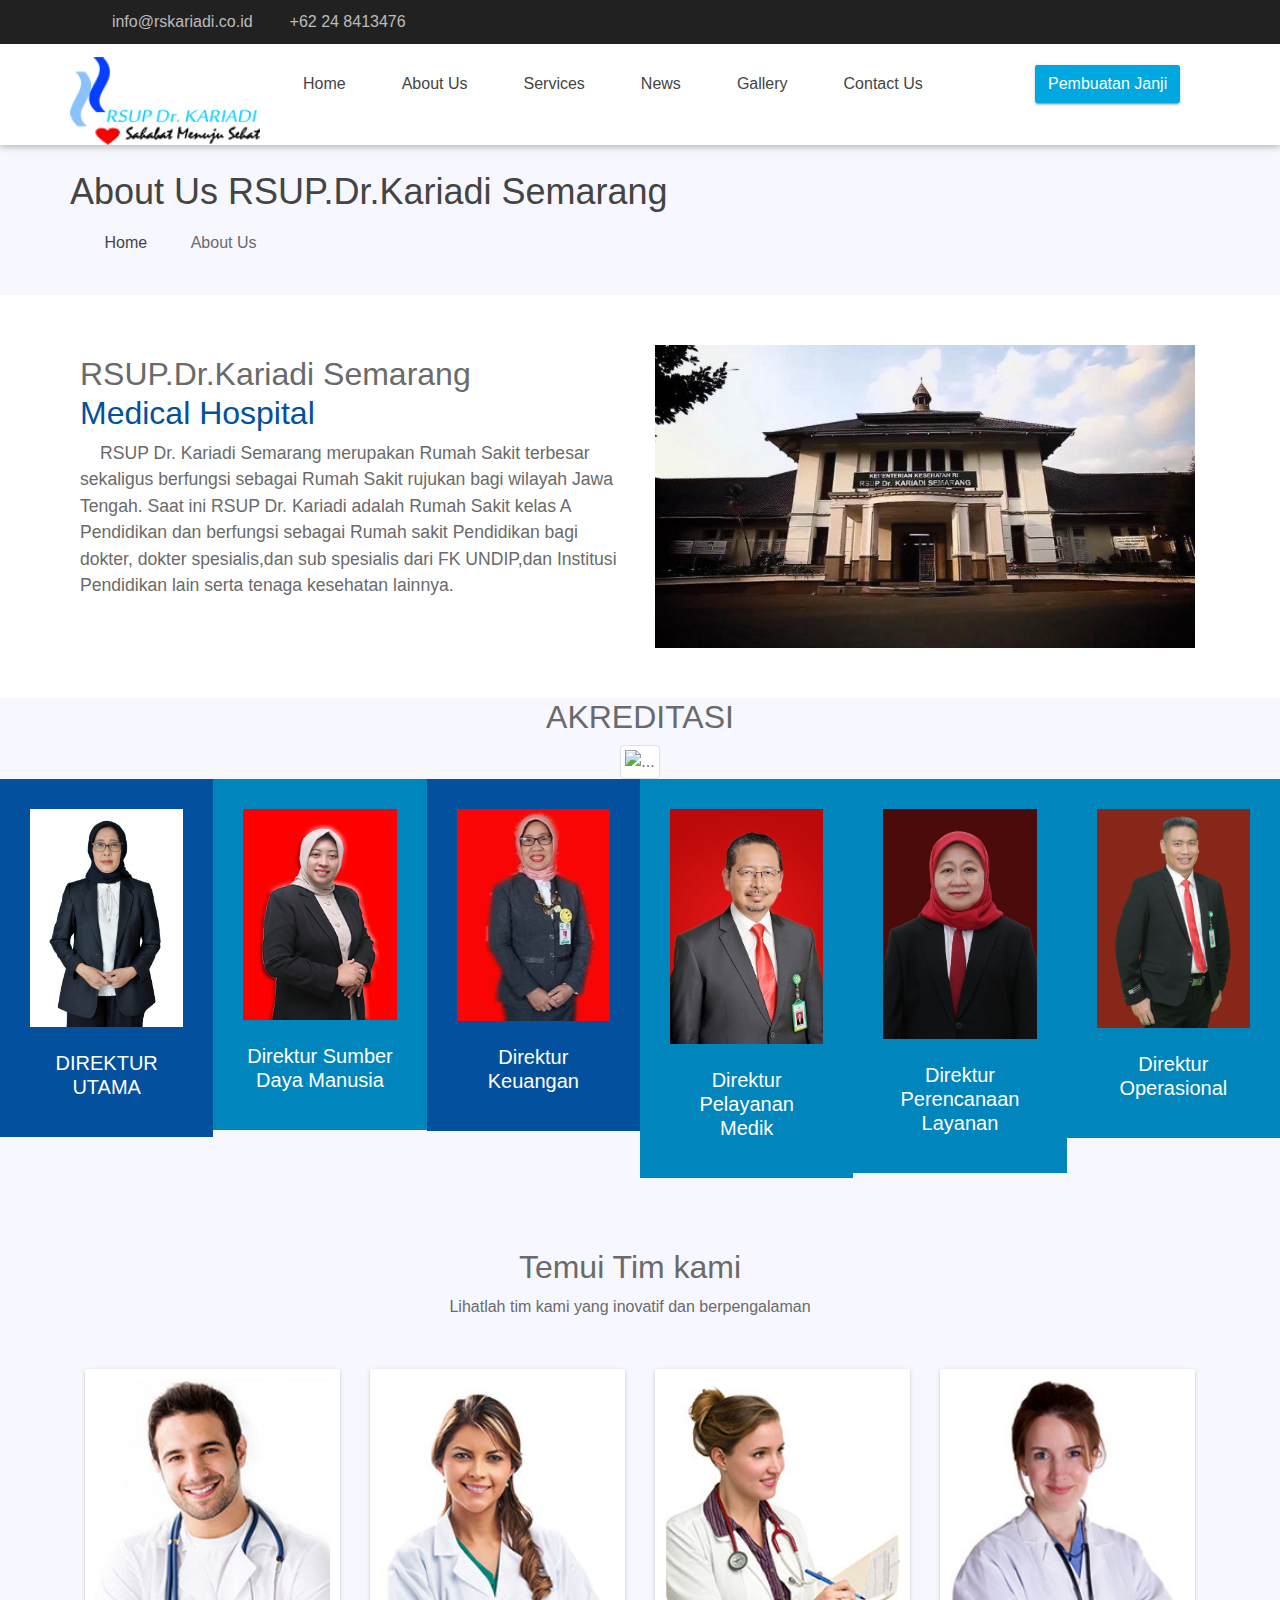
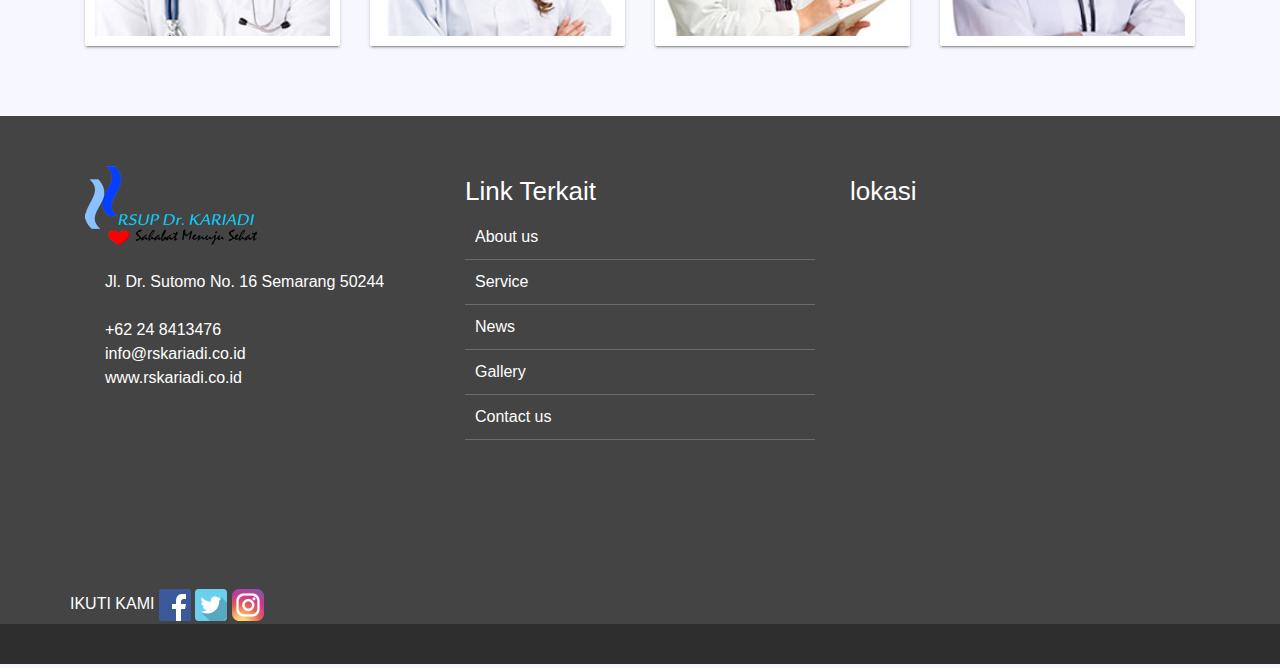
==== aboutus.html @ d01afe3d "perubahan img" ====
<!doctype html>
<html lang="en">

<head>
    <meta charset="utf-8">
    <meta name="viewport" content="width=device-width, initial-scale=1, shrink-to-fit=no">
    <title> About us</title>

    
    <link rel="stylesheet" href="bootstrap.min.css">
    <link rel="stylesheet" href="fontawsom.css">
    <link rel="stylesheet" href="animate.css">
    <link rel="stylesheet" type="text/css" href="cssstyle.css" />
</head>

<body>

    <!-- ################# Header Starts Here#######################--->
       <header>
        <div class="header-top">
            <div class="container">
                <div class="row">
                    <div class="col-lg-7 col-md-12 left-item">
                        <ul>
                            <li><i class="fas fa-envelope-square"></i>  info@rskariadi.co.id</li>
                            <li><i class="fas fa-phone-square"></i> +62 24 8413476</li>
                        </ul>
                    </div>
                    <div class="col-lg-5 d-none d-lg-block right-item">
                        <ul>
                            <li><a><i class="fab fa-github"></i></a></li>
                            <li><a><i class="fab fa-google-plus-g"></i></a></li>
                            <li> <a><i class="fab fa-pinterest-p"></i></a></li>
                            <li><a><i class="fab fa-twitter"></i></a></li>
                            <li> <a><i class="fab fa-facebook-f"></i></a></li>
                        </ul>
                    </div>
                </div>

            </div>
        </div>
        <div id="nav-head" class="header-nav">
            <div class="container">
                <div class="row">
                    <div class="col-lg-2 col-md-3 no-padding col-sm-12 nav-img">
                        <img src="img/logo_big.png" alt="">
                       <a data-toggle="collapse" data-target="#menu" href="#menu" ><i class="fas d-block d-md-none small-menu fa-bars"></i></a>
                    </div>
                    <div id="menu" class="col-lg-8 col-md-9 d-none d-md-block nav-item">
                        <ul>
                            <li><a href="index.html">Home</a></li>
                            <li><a href="aboutus.html">About Us</a></li>
                            <li><a href="service.html">Services</a></li>
                            <li><a href="news.html">News</a></li>  
                            <li><a href="gallery.html">Gallery</a></li>
                            <li><a href="contactus.html">Contact Us</a></li>
                        </ul>
                    </div>
                    <div class="col-sm-2 d-none d-lg-block appoint">
                        <button class="btn btn-info">Pembuatan Janji</button>
                    </div>
                </div>

            </div>
        </div>

    </header>

         <!--  ************************* Page Title Starts Here ************************** -->
         <div class="page-nav no-margin row">
            <div class="container">
                <div class="row">
                    <h2>About Us RSUP.Dr.Kariadi Semarang</h2>
                    <ul>
                        <li> <a href="#"><i class="fas fa-home"></i> Home</a></li>
                        <li><i class="fas fa-angle-double-right"></i> About Us</li>
                    </ul>
                </div>
            </div>
        </div>

  <!-- ######## Page  Title End ####### -->

         <!-- ################# With Medical Starts Here#######################--->

         <section class="with-medical">
            <div class="container">
                <div class="row">
                    <div class="col-lg-6 col-md-12 txtr">
                        <h4>RSUP.Dr.Kariadi Semarang <br>
                         <span>Medical Hospital</span>   
                        </h4>
                        <p>RSUP Dr. Kariadi Semarang merupakan Rumah Sakit terbesar sekaligus berfungsi sebagai Rumah Sakit rujukan bagi wilayah Jawa Tengah. Saat ini RSUP Dr. Kariadi adalah Rumah Sakit kelas A Pendidikan dan berfungsi sebagai Rumah sakit Pendidikan bagi dokter, dokter spesialis,dan 
                        sub spesialis dari FK UNDIP,dan Institusi Pendidikan lain serta tenaga kesehatan lainnya.</p>
                    </div>
                    <div class="col-lg-6 col-md-12">
                        <img src="img/rskariadi.jpg" alt="">
                    </div>
                </div>
            </div>
        </section>
    
        <!--akreditasi -->
        <div class="text-center">
            <h2>AKREDITASI</h2>
            <img src="d:\tugasutsdesainweb\img\AKREDITASI.png" class="img-thumbnail" alt="...">
        </div>
        <!-- ################# Key Features Starts Here#######################--->

    <section class="key-features"> 
            <div class="row no-margin">
                <div class="col-md-2 kvxol col-sm-6">
                    <div class="single-key ky-1">
                        <img src="img/DIREKTUR UTAMA.jpg" alt=""></br></br>
                        <h5>DIREKTUR UTAMA</h5>
                    </div>
                </div>

                <div class="col-md-2 kvxol  col-sm-6">
                    <div class="single-key ky-2">
                        <img src="img/DIREKTUR SUMBER DAYA MANUSIA.png" alt=""></br></br>
                        <h5> Direktur Sumber Daya Manusia</h5>
                    </div>
                </div>

                <div class="col-md-2 kvxol col-sm-6">
                    <div class="single-key ky-1">
                        <img src="img/DIREKTUR KEUANGAN.png" alt=""></br></br>
                        <h5>Direktur Keuangan </h5>
                    </div>
                </div>

                <div class="col-md-2 kvxol col-sm-6">
                    <div class="single-key ky-2">
                        <img src="img/DIREKTUR PELAYANAN MEDIK.jpg" alt=""></br></br>
                        <h5> Direktur Pelayanan Medik</h5>
                    </div>
                </div>

                <div class="col-md-2 kvxol col-sm-6">
                    <div class="single-key ky-2">
                        <img src="img/DIREKTUR PERENCANAAN.jpg" alt=""></br></br>
                        <h5>Direktur Perencanaan Layanan</h5>
                    </div>
                </div>

                <div class="col-md-2 kvxol col-sm-6">
                    <div class="single-key ky-2">
                        <img src="img/DIREKTUR PELAYANAN OPERASIONAL.png" alt=""></br></br>
                        <h5>Direktur Operasional</h5>
                    </div>
                </div>

     
               
            </div>
    </section>
    
     <!-- ################# Our Team Starts Here#######################--->


    <section class="our-team">
        <div class="container">
            <div class="inner-title">
                <h2>Temui Tim kami</h2>
                <p>Lihatlah tim kami yang inovatif dan berpengalaman</p>
            </div>
            <div class="row team-member">
                <div class="col-md-3 col-sm-6">
                    <div class="user-card">
                        <div class="userar">
                            <img class="teammempic" alt="" src="img/team-memb1.jpg">
                        </div>
                    </div>
                </div>
                <div class="col-md-3 col-sm-6">
                    <div class="user-card">
                        <div class="userar">
                            <img class="teammempic" alt="" src="img/team-memb2.jpg">
                        </div>
                    </div>
                </div>
                <div class="col-md-3 col-sm-6">
                    <div class="user-card">
                        <div class="userar">
                            <img class="teammempic" alt="" src="img/team-memb3.jpg">
                        </div>
                    </div>

                </div>
                <div class="col-md-3 col-sm-6">
                    <div class="user-card">
                        <div class="userar">
                            <img class="teammempic" alt="" src="img/team-memb4.jpg">
                        </div>
                    </div>
                </div>
            </div>
        </div>
    </section>


    <!-- ################# Footer Starts Here#######################--->


    <footer class="footer">
        <div class="container">
            <div class="row">
                <div class="col-md-4 col-sm-12">
                    <img src="img/logo-wide-white.png" alt=""></br></br>
                    <p>
                    Jl. Dr. Sutomo No. 16 Semarang 50244 </br></br>
                    </p>
                    <p> +62 24 8413476</p>
                    <p> info@rskariadi.co.id</p>
                    <p>www.rskariadi.co.id</p>
                </div>
                <div class="col-md-4 col-sm-12">
                    <h2>Link Terkait</h2>
                    <ul class="list-unstyled link-list">
                        <li><a ui-sref="about" href="aboutus.html">About us</a><i class="fa fa-angle-right"></i></li>
                        <li><a ui-sref="Service" href="service.html">Service</a><i class="fa fa-angle-right"></i></li>
                        <li><a ui-sref="News" href="news.html">News</a><i class="fa fa-angle-right"></i></li>
                        <li><a ui-sref="gallery" href="gallery.html">Gallery</a><i class="fa fa-angle-right"></i></li>
                        <li><a ui-sref="contact" href="contactus.html">Contact us</a><i class="fa fa-angle-right"></i></li>
                    </ul>
                </div>
                <div class="col-md-4 col-sm-12 map-img">
                    <h2>lokasi</h2>
                    <address class="md-margin-bottom-40">
                        <iframe src="https://www.google.com/maps/embed?pb=!1m18!1m12!1m3!1d3960.1279657508167!2d110.40491477375228!3d-6.9942064684967775!2m3!1f0!2f0!3f0!3m2!1i1024!2i768!4f13.1!3m3!1m2!1s0x2e708b41831c7b9d%3A0xcb17f1f8f9b49a67!2sRSUP%20Dr%20Kariadi!5e0!3m2!1sid!2sid!4v1699374466242!5m2!1sid!2sid" 
                        width="400" height="350" style="border:0;" allowfullscreen="" loading="lazy" referrerpolicy="no-referrer-when-downgrade"></iframe>
                    </address>
                
                </div>
                <div class="box-sosmed">
                    <label>IKUTI KAMI</label>
                        <a href="https://www.facebook.com/rskariadi" target="_blank"><img src="img/5a7a7902a5616-if-square-facebook-317727.png" alt="logo"></a>
                        <a href="https://twitter.com/rskariadi" target="_blank"><img src="img/5a61c307c5de3-if-twitter-986958.png" alt="logo"></a>
                        <a href="https://www.instagram.com/rskariadi/" target="_blank"><img src="img/5a61c31e4d4d4-if-25-social-2609558.png" alt="logo"></a>
                </div>
            </div>
        </div>
        

    </footer>
    <div class="copy">
            <div class="container">
                <span>
                <a><i class="fab fa-github"></i></a>
                <a><i class="fab fa-google-plus-g"></i></a>
                <a><i class="fab fa-pinterest-p"></i></a>
                <a><i class="fab fa-twitter"></i></a>
                <a><i class="fab fa-facebook-f"></i></a>
        </span>
            </div>

        </div>

</body>

<script src="jquery.min.js"></script>
<script src="popper.min.js"></script>
<script src="bootstrap.min.js"></script>
<script src="scroll.min.js"></script>
<script src="script.js"></script>


</html>
---- fontawsom.css ----
/*!
 * Font Awesome Free 5.3.1 by @fontawesome - https://fontawesome.com
 * License - https://fontawesome.com/license/free (Icons: CC BY 4.0, Fonts: SIL OFL 1.1, Code: MIT License)
 */
 .fa,.fab,.fal,.far,.fas{-moz-osx-font-smoothing:grayscale;-webkit-font-smoothing:antialiased;display:inline-block;font-style:normal;font-variant:normal;text-rendering:auto;line-height:1}.fa-lg{font-size:1.33333em;line-height:.75em;vertical-align:-.0667em}.fa-xs{font-size:.75em}.fa-sm{font-size:.875em}.fa-1x{font-size:1em}.fa-2x{font-size:2em}.fa-3x{font-size:3em}.fa-4x{font-size:4em}.fa-5x{font-size:5em}.fa-6x{font-size:6em}.fa-7x{font-size:7em}.fa-8x{font-size:8em}.fa-9x{font-size:9em}.fa-10x{font-size:10em}.fa-fw{text-align:center;width:1.25em}.fa-ul{list-style-type:none;margin-left:2.5em;padding-left:0}.fa-ul>li{position:relative}.fa-li{left:-2em;position:absolute;text-align:center;width:2em;line-height:inherit}.fa-border{border:.08em solid #eee;border-radius:.1em;padding:.2em .25em .15em}.fa-pull-left{float:left}.fa-pull-right{float:right}.fa.fa-pull-left,.fab.fa-pull-left,.fal.fa-pull-left,.far.fa-pull-left,.fas.fa-pull-left{margin-right:.3em}.fa.fa-pull-right,.fab.fa-pull-right,.fal.fa-pull-right,.far.fa-pull-right,.fas.fa-pull-right{margin-left:.3em}.fa-spin{animation:fa-spin 2s infinite linear}.fa-pulse{animation:fa-spin 1s infinite steps(8)}@keyframes fa-spin{0%{transform:rotate(0deg)}to{transform:rotate(1turn)}}.fa-rotate-90{-ms-filter:"progid:DXImageTransform.Microsoft.BasicImage(rotation=1)";transform:rotate(90deg)}.fa-rotate-180{-ms-filter:"progid:DXImageTransform.Microsoft.BasicImage(rotation=2)";transform:rotate(180deg)}.fa-rotate-270{-ms-filter:"progid:DXImageTransform.Microsoft.BasicImage(rotation=3)";transform:rotate(270deg)}.fa-flip-horizontal{-ms-filter:"progid:DXImageTransform.Microsoft.BasicImage(rotation=0, mirror=1)";transform:scaleX(-1)}.fa-flip-vertical{transform:scaleY(-1)}.fa-flip-horizontal.fa-flip-vertical,.fa-flip-vertical{-ms-filter:"progid:DXImageTransform.Microsoft.BasicImage(rotation=2, mirror=1)"}.fa-flip-horizontal.fa-flip-vertical{transform:scale(-1)}:root .fa-flip-horizontal,:root .fa-flip-vertical,:root .fa-rotate-90,:root .fa-rotate-180,:root .fa-rotate-270{-webkit-filter:none;filter:none}.fa-stack{display:inline-block;height:2em;line-height:2em;position:relative;vertical-align:middle;width:2em}.fa-stack-1x,.fa-stack-2x{left:0;position:absolute;text-align:center;width:100%}.fa-stack-1x{line-height:inherit}.fa-stack-2x{font-size:2em}.fa-inverse{color:#fff}.fa-500px:before{content:"\f26e"}.fa-accessible-icon:before{content:"\f368"}.fa-accusoft:before{content:"\f369"}.fa-ad:before{content:"\f641"}.fa-address-book:before{content:"\f2b9"}.fa-address-card:before{content:"\f2bb"}.fa-adjust:before{content:"\f042"}.fa-adn:before{content:"\f170"}.fa-adversal:before{content:"\f36a"}.fa-affiliatetheme:before{content:"\f36b"}.fa-air-freshener:before{content:"\f5d0"}.fa-algolia:before{content:"\f36c"}.fa-align-center:before{content:"\f037"}.fa-align-justify:before{content:"\f039"}.fa-align-left:before{content:"\f036"}.fa-align-right:before{content:"\f038"}.fa-alipay:before{content:"\f642"}.fa-allergies:before{content:"\f461"}.fa-amazon:before{content:"\f270"}.fa-amazon-pay:before{content:"\f42c"}.fa-ambulance:before{content:"\f0f9"}.fa-american-sign-language-interpreting:before{content:"\f2a3"}.fa-amilia:before{content:"\f36d"}.fa-anchor:before{content:"\f13d"}.fa-android:before{content:"\f17b"}.fa-angellist:before{content:"\f209"}.fa-angle-double-down:before{content:"\f103"}.fa-angle-double-left:before{content:"\f100"}.fa-angle-double-right:before{content:"\f101"}.fa-angle-double-up:before{content:"\f102"}.fa-angle-down:before{content:"\f107"}.fa-angle-left:before{content:"\f104"}.fa-angle-right:before{content:"\f105"}.fa-angle-up:before{content:"\f106"}.fa-angry:before{content:"\f556"}.fa-angrycreative:before{content:"\f36e"}.fa-angular:before{content:"\f420"}.fa-ankh:before{content:"\f644"}.fa-app-store:before{content:"\f36f"}.fa-app-store-ios:before{content:"\f370"}.fa-apper:before{content:"\f371"}.fa-apple:before{content:"\f179"}.fa-apple-alt:before{content:"\f5d1"}.fa-apple-pay:before{content:"\f415"}.fa-archive:before{content:"\f187"}.fa-archway:before{content:"\f557"}.fa-arrow-alt-circle-down:before{content:"\f358"}.fa-arrow-alt-circle-left:before{content:"\f359"}.fa-arrow-alt-circle-right:before{content:"\f35a"}.fa-arrow-alt-circle-up:before{content:"\f35b"}.fa-arrow-circle-down:before{content:"\f0ab"}.fa-arrow-circle-left:before{content:"\f0a8"}.fa-arrow-circle-right:before{content:"\f0a9"}.fa-arrow-circle-up:before{content:"\f0aa"}.fa-arrow-down:before{content:"\f063"}.fa-arrow-left:before{content:"\f060"}.fa-arrow-right:before{content:"\f061"}.fa-arrow-up:before{content:"\f062"}.fa-arrows-alt:before{content:"\f0b2"}.fa-arrows-alt-h:before{content:"\f337"}.fa-arrows-alt-v:before{content:"\f338"}.fa-assistive-listening-systems:before{content:"\f2a2"}.fa-asterisk:before{content:"\f069"}.fa-asymmetrik:before{content:"\f372"}.fa-at:before{content:"\f1fa"}.fa-atlas:before{content:"\f558"}.fa-atom:before{content:"\f5d2"}.fa-audible:before{content:"\f373"}.fa-audio-description:before{content:"\f29e"}.fa-autoprefixer:before{content:"\f41c"}.fa-avianex:before{content:"\f374"}.fa-aviato:before{content:"\f421"}.fa-award:before{content:"\f559"}.fa-aws:before{content:"\f375"}.fa-backspace:before{content:"\f55a"}.fa-backward:before{content:"\f04a"}.fa-balance-scale:before{content:"\f24e"}.fa-ban:before{content:"\f05e"}.fa-band-aid:before{content:"\f462"}.fa-bandcamp:before{content:"\f2d5"}.fa-barcode:before{content:"\f02a"}.fa-bars:before{content:"\f0c9"}.fa-baseball-ball:before{content:"\f433"}.fa-basketball-ball:before{content:"\f434"}.fa-bath:before{content:"\f2cd"}.fa-battery-empty:before{content:"\f244"}.fa-battery-full:before{content:"\f240"}.fa-battery-half:before{content:"\f242"}.fa-battery-quarter:before{content:"\f243"}.fa-battery-three-quarters:before{content:"\f241"}.fa-bed:before{content:"\f236"}.fa-beer:before{content:"\f0fc"}.fa-behance:before{content:"\f1b4"}.fa-behance-square:before{content:"\f1b5"}.fa-bell:before{content:"\f0f3"}.fa-bell-slash:before{content:"\f1f6"}.fa-bezier-curve:before{content:"\f55b"}.fa-bible:before{content:"\f647"}.fa-bicycle:before{content:"\f206"}.fa-bimobject:before{content:"\f378"}.fa-binoculars:before{content:"\f1e5"}.fa-birthday-cake:before{content:"\f1fd"}.fa-bitbucket:before{content:"\f171"}.fa-bitcoin:before{content:"\f379"}.fa-bity:before{content:"\f37a"}.fa-black-tie:before{content:"\f27e"}.fa-blackberry:before{content:"\f37b"}.fa-blender:before{content:"\f517"}.fa-blind:before{content:"\f29d"}.fa-blogger:before{content:"\f37c"}.fa-blogger-b:before{content:"\f37d"}.fa-bluetooth:before{content:"\f293"}.fa-bluetooth-b:before{content:"\f294"}.fa-bold:before{content:"\f032"}.fa-bolt:before{content:"\f0e7"}.fa-bomb:before{content:"\f1e2"}.fa-bone:before{content:"\f5d7"}.fa-bong:before{content:"\f55c"}.fa-book:before{content:"\f02d"}.fa-book-open:before{content:"\f518"}.fa-book-reader:before{content:"\f5da"}.fa-bookmark:before{content:"\f02e"}.fa-bowling-ball:before{content:"\f436"}.fa-box:before{content:"\f466"}.fa-box-open:before{content:"\f49e"}.fa-boxes:before{content:"\f468"}.fa-braille:before{content:"\f2a1"}.fa-brain:before{content:"\f5dc"}.fa-briefcase:before{content:"\f0b1"}.fa-briefcase-medical:before{content:"\f469"}.fa-broadcast-tower:before{content:"\f519"}.fa-broom:before{content:"\f51a"}.fa-brush:before{content:"\f55d"}.fa-btc:before{content:"\f15a"}.fa-bug:before{content:"\f188"}.fa-building:before{content:"\f1ad"}.fa-bullhorn:before{content:"\f0a1"}.fa-bullseye:before{content:"\f140"}.fa-burn:before{content:"\f46a"}.fa-buromobelexperte:before{content:"\f37f"}.fa-bus:before{content:"\f207"}.fa-bus-alt:before{content:"\f55e"}.fa-business-time:before{content:"\f64a"}.fa-buysellads:before{content:"\f20d"}.fa-calculator:before{content:"\f1ec"}.fa-calendar:before{content:"\f133"}.fa-calendar-alt:before{content:"\f073"}.fa-calendar-check:before{content:"\f274"}.fa-calendar-minus:before{content:"\f272"}.fa-calendar-plus:before{content:"\f271"}.fa-calendar-times:before{content:"\f273"}.fa-camera:before{content:"\f030"}.fa-camera-retro:before{content:"\f083"}.fa-cannabis:before{content:"\f55f"}.fa-capsules:before{content:"\f46b"}.fa-car:before{content:"\f1b9"}.fa-car-alt:before{content:"\f5de"}.fa-car-battery:before{content:"\f5df"}.fa-car-crash:before{content:"\f5e1"}.fa-car-side:before{content:"\f5e4"}.fa-caret-down:before{content:"\f0d7"}.fa-caret-left:before{content:"\f0d9"}.fa-caret-right:before{content:"\f0da"}.fa-caret-square-down:before{content:"\f150"}.fa-caret-square-left:before{content:"\f191"}.fa-caret-square-right:before{content:"\f152"}.fa-caret-square-up:before{content:"\f151"}.fa-caret-up:before{content:"\f0d8"}.fa-cart-arrow-down:before{content:"\f218"}.fa-cart-plus:before{content:"\f217"}.fa-cc-amazon-pay:before{content:"\f42d"}.fa-cc-amex:before{content:"\f1f3"}.fa-cc-apple-pay:before{content:"\f416"}.fa-cc-diners-club:before{content:"\f24c"}.fa-cc-discover:before{content:"\f1f2"}.fa-cc-jcb:before{content:"\f24b"}.fa-cc-mastercard:before{content:"\f1f1"}.fa-cc-paypal:before{content:"\f1f4"}.fa-cc-stripe:before{content:"\f1f5"}.fa-cc-visa:before{content:"\f1f0"}.fa-centercode:before{content:"\f380"}.fa-certificate:before{content:"\f0a3"}.fa-chalkboard:before{content:"\f51b"}.fa-chalkboard-teacher:before{content:"\f51c"}.fa-charging-station:before{content:"\f5e7"}.fa-chart-area:before{content:"\f1fe"}.fa-chart-bar:before{content:"\f080"}.fa-chart-line:before{content:"\f201"}.fa-chart-pie:before{content:"\f200"}.fa-check:before{content:"\f00c"}.fa-check-circle:before{content:"\f058"}.fa-check-double:before{content:"\f560"}.fa-check-square:before{content:"\f14a"}.fa-chess:before{content:"\f439"}.fa-chess-bishop:before{content:"\f43a"}.fa-chess-board:before{content:"\f43c"}.fa-chess-king:before{content:"\f43f"}.fa-chess-knight:before{content:"\f441"}.fa-chess-pawn:before{content:"\f443"}.fa-chess-queen:before{content:"\f445"}.fa-chess-rook:before{content:"\f447"}.fa-chevron-circle-down:before{content:"\f13a"}.fa-chevron-circle-left:before{content:"\f137"}.fa-chevron-circle-right:before{content:"\f138"}.fa-chevron-circle-up:before{content:"\f139"}.fa-chevron-down:before{content:"\f078"}.fa-chevron-left:before{content:"\f053"}.fa-chevron-right:before{content:"\f054"}.fa-chevron-up:before{content:"\f077"}.fa-child:before{content:"\f1ae"}.fa-chrome:before{content:"\f268"}.fa-church:before{content:"\f51d"}.fa-circle:before{content:"\f111"}.fa-circle-notch:before{content:"\f1ce"}.fa-city:before{content:"\f64f"}.fa-clipboard:before{content:"\f328"}.fa-clipboard-check:before{content:"\f46c"}.fa-clipboard-list:before{content:"\f46d"}.fa-clock:before{content:"\f017"}.fa-clone:before{content:"\f24d"}.fa-closed-captioning:before{content:"\f20a"}.fa-cloud:before{content:"\f0c2"}.fa-cloud-download-alt:before{content:"\f381"}.fa-cloud-upload-alt:before{content:"\f382"}.fa-cloudscale:before{content:"\f383"}.fa-cloudsmith:before{content:"\f384"}.fa-cloudversify:before{content:"\f385"}.fa-cocktail:before{content:"\f561"}.fa-code:before{content:"\f121"}.fa-code-branch:before{content:"\f126"}.fa-codepen:before{content:"\f1cb"}.fa-codiepie:before{content:"\f284"}.fa-coffee:before{content:"\f0f4"}.fa-cog:before{content:"\f013"}.fa-cogs:before{content:"\f085"}.fa-coins:before{content:"\f51e"}.fa-columns:before{content:"\f0db"}.fa-comment:before{content:"\f075"}.fa-comment-alt:before{content:"\f27a"}.fa-comment-dollar:before{content:"\f651"}.fa-comment-dots:before{content:"\f4ad"}.fa-comment-slash:before{content:"\f4b3"}.fa-comments:before{content:"\f086"}.fa-comments-dollar:before{content:"\f653"}.fa-compact-disc:before{content:"\f51f"}.fa-compass:before{content:"\f14e"}.fa-compress:before{content:"\f066"}.fa-concierge-bell:before{content:"\f562"}.fa-connectdevelop:before{content:"\f20e"}.fa-contao:before{content:"\f26d"}.fa-cookie:before{content:"\f563"}.fa-cookie-bite:before{content:"\f564"}.fa-copy:before{content:"\f0c5"}.fa-copyright:before{content:"\f1f9"}.fa-couch:before{content:"\f4b8"}.fa-cpanel:before{content:"\f388"}.fa-creative-commons:before{content:"\f25e"}.fa-creative-commons-by:before{content:"\f4e7"}.fa-creative-commons-nc:before{content:"\f4e8"}.fa-creative-commons-nc-eu:before{content:"\f4e9"}.fa-creative-commons-nc-jp:before{content:"\f4ea"}.fa-creative-commons-nd:before{content:"\f4eb"}.fa-creative-commons-pd:before{content:"\f4ec"}.fa-creative-commons-pd-alt:before{content:"\f4ed"}.fa-creative-commons-remix:before{content:"\f4ee"}.fa-creative-commons-sa:before{content:"\f4ef"}.fa-creative-commons-sampling:before{content:"\f4f0"}.fa-creative-commons-sampling-plus:before{content:"\f4f1"}.fa-creative-commons-share:before{content:"\f4f2"}.fa-credit-card:before{content:"\f09d"}.fa-crop:before{content:"\f125"}.fa-crop-alt:before{content:"\f565"}.fa-cross:before{content:"\f654"}.fa-crosshairs:before{content:"\f05b"}.fa-crow:before{content:"\f520"}.fa-crown:before{content:"\f521"}.fa-css3:before{content:"\f13c"}.fa-css3-alt:before{content:"\f38b"}.fa-cube:before{content:"\f1b2"}.fa-cubes:before{content:"\f1b3"}.fa-cut:before{content:"\f0c4"}.fa-cuttlefish:before{content:"\f38c"}.fa-d-and-d:before{content:"\f38d"}.fa-dashcube:before{content:"\f210"}.fa-database:before{content:"\f1c0"}.fa-deaf:before{content:"\f2a4"}.fa-delicious:before{content:"\f1a5"}.fa-deploydog:before{content:"\f38e"}.fa-deskpro:before{content:"\f38f"}.fa-desktop:before{content:"\f108"}.fa-deviantart:before{content:"\f1bd"}.fa-dharmachakra:before{content:"\f655"}.fa-diagnoses:before{content:"\f470"}.fa-dice:before{content:"\f522"}.fa-dice-five:before{content:"\f523"}.fa-dice-four:before{content:"\f524"}.fa-dice-one:before{content:"\f525"}.fa-dice-six:before{content:"\f526"}.fa-dice-three:before{content:"\f527"}.fa-dice-two:before{content:"\f528"}.fa-digg:before{content:"\f1a6"}.fa-digital-ocean:before{content:"\f391"}.fa-digital-tachograph:before{content:"\f566"}.fa-directions:before{content:"\f5eb"}.fa-discord:before{content:"\f392"}.fa-discourse:before{content:"\f393"}.fa-divide:before{content:"\f529"}.fa-dizzy:before{content:"\f567"}.fa-dna:before{content:"\f471"}.fa-dochub:before{content:"\f394"}.fa-docker:before{content:"\f395"}.fa-dollar-sign:before{content:"\f155"}.fa-dolly:before{content:"\f472"}.fa-dolly-flatbed:before{content:"\f474"}.fa-donate:before{content:"\f4b9"}.fa-door-closed:before{content:"\f52a"}.fa-door-open:before{content:"\f52b"}.fa-dot-circle:before{content:"\f192"}.fa-dove:before{content:"\f4ba"}.fa-download:before{content:"\f019"}.fa-draft2digital:before{content:"\f396"}.fa-drafting-compass:before{content:"\f568"}.fa-draw-polygon:before{content:"\f5ee"}.fa-dribbble:before{content:"\f17d"}.fa-dribbble-square:before{content:"\f397"}.fa-dropbox:before{content:"\f16b"}.fa-drum:before{content:"\f569"}.fa-drum-steelpan:before{content:"\f56a"}.fa-drupal:before{content:"\f1a9"}.fa-dumbbell:before{content:"\f44b"}.fa-dyalog:before{content:"\f399"}.fa-earlybirds:before{content:"\f39a"}.fa-ebay:before{content:"\f4f4"}.fa-edge:before{content:"\f282"}.fa-edit:before{content:"\f044"}.fa-eject:before{content:"\f052"}.fa-elementor:before{content:"\f430"}.fa-ellipsis-h:before{content:"\f141"}.fa-ellipsis-v:before{content:"\f142"}.fa-ello:before{content:"\f5f1"}.fa-ember:before{content:"\f423"}.fa-empire:before{content:"\f1d1"}.fa-envelope:before{content:"\f0e0"}.fa-envelope-open:before{content:"\f2b6"}.fa-envelope-open-text:before{content:"\f658"}.fa-envelope-square:before{content:"\f199"}.fa-envira:before{content:"\f299"}.fa-equals:before{content:"\f52c"}.fa-eraser:before{content:"\f12d"}.fa-erlang:before{content:"\f39d"}.fa-ethereum:before{content:"\f42e"}.fa-etsy:before{content:"\f2d7"}.fa-euro-sign:before{content:"\f153"}.fa-exchange-alt:before{content:"\f362"}.fa-exclamation:before{content:"\f12a"}.fa-exclamation-circle:before{content:"\f06a"}.fa-exclamation-triangle:before{content:"\f071"}.fa-expand:before{content:"\f065"}.fa-expand-arrows-alt:before{content:"\f31e"}.fa-expeditedssl:before{content:"\f23e"}.fa-external-link-alt:before{content:"\f35d"}.fa-external-link-square-alt:before{content:"\f360"}.fa-eye:before{content:"\f06e"}.fa-eye-dropper:before{content:"\f1fb"}.fa-eye-slash:before{content:"\f070"}.fa-facebook:before{content:"\f09a"}.fa-facebook-f:before{content:"\f39e"}.fa-facebook-messenger:before{content:"\f39f"}.fa-facebook-square:before{content:"\f082"}.fa-fast-backward:before{content:"\f049"}.fa-fast-forward:before{content:"\f050"}.fa-fax:before{content:"\f1ac"}.fa-feather:before{content:"\f52d"}.fa-feather-alt:before{content:"\f56b"}.fa-female:before{content:"\f182"}.fa-fighter-jet:before{content:"\f0fb"}.fa-file:before{content:"\f15b"}.fa-file-alt:before{content:"\f15c"}.fa-file-archive:before{content:"\f1c6"}.fa-file-audio:before{content:"\f1c7"}.fa-file-code:before{content:"\f1c9"}.fa-file-contract:before{content:"\f56c"}.fa-file-download:before{content:"\f56d"}.fa-file-excel:before{content:"\f1c3"}.fa-file-export:before{content:"\f56e"}.fa-file-image:before{content:"\f1c5"}.fa-file-import:before{content:"\f56f"}.fa-file-invoice:before{content:"\f570"}.fa-file-invoice-dollar:before{content:"\f571"}.fa-file-medical:before{content:"\f477"}.fa-file-medical-alt:before{content:"\f478"}.fa-file-pdf:before{content:"\f1c1"}.fa-file-powerpoint:before{content:"\f1c4"}.fa-file-prescription:before{content:"\f572"}.fa-file-signature:before{content:"\f573"}.fa-file-upload:before{content:"\f574"}.fa-file-video:before{content:"\f1c8"}.fa-file-word:before{content:"\f1c2"}.fa-fill:before{content:"\f575"}.fa-fill-drip:before{content:"\f576"}.fa-film:before{content:"\f008"}.fa-filter:before{content:"\f0b0"}.fa-fingerprint:before{content:"\f577"}.fa-fire:before{content:"\f06d"}.fa-fire-extinguisher:before{content:"\f134"}.fa-firefox:before{content:"\f269"}.fa-first-aid:before{content:"\f479"}.fa-first-order:before{content:"\f2b0"}.fa-first-order-alt:before{content:"\f50a"}.fa-firstdraft:before{content:"\f3a1"}.fa-fish:before{content:"\f578"}.fa-flag:before{content:"\f024"}.fa-flag-checkered:before{content:"\f11e"}.fa-flask:before{content:"\f0c3"}.fa-flickr:before{content:"\f16e"}.fa-flipboard:before{content:"\f44d"}.fa-flushed:before{content:"\f579"}.fa-fly:before{content:"\f417"}.fa-folder:before{content:"\f07b"}.fa-folder-minus:before{content:"\f65d"}.fa-folder-open:before{content:"\f07c"}.fa-folder-plus:before{content:"\f65e"}.fa-font:before{content:"\f031"}.fa-font-awesome:before{content:"\f2b4"}.fa-font-awesome-alt:before{content:"\f35c"}.fa-font-awesome-flag:before{content:"\f425"}.fa-font-awesome-logo-full:before{content:"\f4e6"}.fa-fonticons:before{content:"\f280"}.fa-fonticons-fi:before{content:"\f3a2"}.fa-football-ball:before{content:"\f44e"}.fa-fort-awesome:before{content:"\f286"}.fa-fort-awesome-alt:before{content:"\f3a3"}.fa-forumbee:before{content:"\f211"}.fa-forward:before{content:"\f04e"}.fa-foursquare:before{content:"\f180"}.fa-free-code-camp:before{content:"\f2c5"}.fa-freebsd:before{content:"\f3a4"}.fa-frog:before{content:"\f52e"}.fa-frown:before{content:"\f119"}.fa-frown-open:before{content:"\f57a"}.fa-fulcrum:before{content:"\f50b"}.fa-funnel-dollar:before{content:"\f662"}.fa-futbol:before{content:"\f1e3"}.fa-galactic-republic:before{content:"\f50c"}.fa-galactic-senate:before{content:"\f50d"}.fa-gamepad:before{content:"\f11b"}.fa-gas-pump:before{content:"\f52f"}.fa-gavel:before{content:"\f0e3"}.fa-gem:before{content:"\f3a5"}.fa-genderless:before{content:"\f22d"}.fa-get-pocket:before{content:"\f265"}.fa-gg:before{content:"\f260"}.fa-gg-circle:before{content:"\f261"}.fa-gift:before{content:"\f06b"}.fa-git:before{content:"\f1d3"}.fa-git-square:before{content:"\f1d2"}.fa-github:before{content:"\f09b"}.fa-github-alt:before{content:"\f113"}.fa-github-square:before{content:"\f092"}.fa-gitkraken:before{content:"\f3a6"}.fa-gitlab:before{content:"\f296"}.fa-gitter:before{content:"\f426"}.fa-glass-martini:before{content:"\f000"}.fa-glass-martini-alt:before{content:"\f57b"}.fa-glasses:before{content:"\f530"}.fa-glide:before{content:"\f2a5"}.fa-glide-g:before{content:"\f2a6"}.fa-globe:before{content:"\f0ac"}.fa-globe-africa:before{content:"\f57c"}.fa-globe-americas:before{content:"\f57d"}.fa-globe-asia:before{content:"\f57e"}.fa-gofore:before{content:"\f3a7"}.fa-golf-ball:before{content:"\f450"}.fa-goodreads:before{content:"\f3a8"}.fa-goodreads-g:before{content:"\f3a9"}.fa-google:before{content:"\f1a0"}.fa-google-drive:before{content:"\f3aa"}.fa-google-play:before{content:"\f3ab"}.fa-google-plus:before{content:"\f2b3"}.fa-google-plus-g:before{content:"\f0d5"}.fa-google-plus-square:before{content:"\f0d4"}.fa-google-wallet:before{content:"\f1ee"}.fa-gopuram:before{content:"\f664"}.fa-graduation-cap:before{content:"\f19d"}.fa-gratipay:before{content:"\f184"}.fa-grav:before{content:"\f2d6"}.fa-greater-than:before{content:"\f531"}.fa-greater-than-equal:before{content:"\f532"}.fa-grimace:before{content:"\f57f"}.fa-grin:before{content:"\f580"}.fa-grin-alt:before{content:"\f581"}.fa-grin-beam:before{content:"\f582"}.fa-grin-beam-sweat:before{content:"\f583"}.fa-grin-hearts:before{content:"\f584"}.fa-grin-squint:before{content:"\f585"}.fa-grin-squint-tears:before{content:"\f586"}.fa-grin-stars:before{content:"\f587"}.fa-grin-tears:before{content:"\f588"}.fa-grin-tongue:before{content:"\f589"}.fa-grin-tongue-squint:before{content:"\f58a"}.fa-grin-tongue-wink:before{content:"\f58b"}.fa-grin-wink:before{content:"\f58c"}.fa-grip-horizontal:before{content:"\f58d"}.fa-grip-vertical:before{content:"\f58e"}.fa-gripfire:before{content:"\f3ac"}.fa-grunt:before{content:"\f3ad"}.fa-gulp:before{content:"\f3ae"}.fa-h-square:before{content:"\f0fd"}.fa-hacker-news:before{content:"\f1d4"}.fa-hacker-news-square:before{content:"\f3af"}.fa-hackerrank:before{content:"\f5f7"}.fa-hamsa:before{content:"\f665"}.fa-hand-holding:before{content:"\f4bd"}.fa-hand-holding-heart:before{content:"\f4be"}.fa-hand-holding-usd:before{content:"\f4c0"}.fa-hand-lizard:before{content:"\f258"}.fa-hand-paper:before{content:"\f256"}.fa-hand-peace:before{content:"\f25b"}.fa-hand-point-down:before{content:"\f0a7"}.fa-hand-point-left:before{content:"\f0a5"}.fa-hand-point-right:before{content:"\f0a4"}.fa-hand-point-up:before{content:"\f0a6"}.fa-hand-pointer:before{content:"\f25a"}.fa-hand-rock:before{content:"\f255"}.fa-hand-scissors:before{content:"\f257"}.fa-hand-spock:before{content:"\f259"}.fa-hands:before{content:"\f4c2"}.fa-hands-helping:before{content:"\f4c4"}.fa-handshake:before{content:"\f2b5"}.fa-hashtag:before{content:"\f292"}.fa-haykal:before{content:"\f666"}.fa-hdd:before{content:"\f0a0"}.fa-heading:before{content:"\f1dc"}.fa-headphones:before{content:"\f025"}.fa-headphones-alt:before{content:"\f58f"}.fa-headset:before{content:"\f590"}.fa-heart:before{content:"\f004"}.fa-heartbeat:before{content:"\f21e"}.fa-helicopter:before{content:"\f533"}.fa-highlighter:before{content:"\f591"}.fa-hips:before{content:"\f452"}.fa-hire-a-helper:before{content:"\f3b0"}.fa-history:before{content:"\f1da"}.fa-hockey-puck:before{content:"\f453"}.fa-home:before{content:"\f015"}.fa-hooli:before{content:"\f427"}.fa-hornbill:before{content:"\f592"}.fa-hospital:before{content:"\f0f8"}.fa-hospital-alt:before{content:"\f47d"}.fa-hospital-symbol:before{content:"\f47e"}.fa-hot-tub:before{content:"\f593"}.fa-hotel:before{content:"\f594"}.fa-hotjar:before{content:"\f3b1"}.fa-hourglass:before{content:"\f254"}.fa-hourglass-end:before{content:"\f253"}.fa-hourglass-half:before{content:"\f252"}.fa-hourglass-start:before{content:"\f251"}.fa-houzz:before{content:"\f27c"}.fa-html5:before{content:"\f13b"}.fa-hubspot:before{content:"\f3b2"}.fa-i-cursor:before{content:"\f246"}.fa-id-badge:before{content:"\f2c1"}.fa-id-card:before{content:"\f2c2"}.fa-id-card-alt:before{content:"\f47f"}.fa-image:before{content:"\f03e"}.fa-images:before{content:"\f302"}.fa-imdb:before{content:"\f2d8"}.fa-inbox:before{content:"\f01c"}.fa-indent:before{content:"\f03c"}.fa-industry:before{content:"\f275"}.fa-infinity:before{content:"\f534"}.fa-info:before{content:"\f129"}.fa-info-circle:before{content:"\f05a"}.fa-instagram:before{content:"\f16d"}.fa-internet-explorer:before{content:"\f26b"}.fa-ioxhost:before{content:"\f208"}.fa-italic:before{content:"\f033"}.fa-itunes:before{content:"\f3b4"}.fa-itunes-note:before{content:"\f3b5"}.fa-java:before{content:"\f4e4"}.fa-jedi:before{content:"\f669"}.fa-jedi-order:before{content:"\f50e"}.fa-jenkins:before{content:"\f3b6"}.fa-joget:before{content:"\f3b7"}.fa-joint:before{content:"\f595"}.fa-joomla:before{content:"\f1aa"}.fa-journal-whills:before{content:"\f66a"}.fa-js:before{content:"\f3b8"}.fa-js-square:before{content:"\f3b9"}.fa-jsfiddle:before{content:"\f1cc"}.fa-kaaba:before{content:"\f66b"}.fa-kaggle:before{content:"\f5fa"}.fa-key:before{content:"\f084"}.fa-keybase:before{content:"\f4f5"}.fa-keyboard:before{content:"\f11c"}.fa-keycdn:before{content:"\f3ba"}.fa-khanda:before{content:"\f66d"}.fa-kickstarter:before{content:"\f3bb"}.fa-kickstarter-k:before{content:"\f3bc"}.fa-kiss:before{content:"\f596"}.fa-kiss-beam:before{content:"\f597"}.fa-kiss-wink-heart:before{content:"\f598"}.fa-kiwi-bird:before{content:"\f535"}.fa-korvue:before{content:"\f42f"}.fa-landmark:before{content:"\f66f"}.fa-language:before{content:"\f1ab"}.fa-laptop:before{content:"\f109"}.fa-laptop-code:before{content:"\f5fc"}.fa-laravel:before{content:"\f3bd"}.fa-lastfm:before{content:"\f202"}.fa-lastfm-square:before{content:"\f203"}.fa-laugh:before{content:"\f599"}.fa-laugh-beam:before{content:"\f59a"}.fa-laugh-squint:before{content:"\f59b"}.fa-laugh-wink:before{content:"\f59c"}.fa-layer-group:before{content:"\f5fd"}.fa-leaf:before{content:"\f06c"}.fa-leanpub:before{content:"\f212"}.fa-lemon:before{content:"\f094"}.fa-less:before{content:"\f41d"}.fa-less-than:before{content:"\f536"}.fa-less-than-equal:before{content:"\f537"}.fa-level-down-alt:before{content:"\f3be"}.fa-level-up-alt:before{content:"\f3bf"}.fa-life-ring:before{content:"\f1cd"}.fa-lightbulb:before{content:"\f0eb"}.fa-line:before{content:"\f3c0"}.fa-link:before{content:"\f0c1"}.fa-linkedin:before{content:"\f08c"}.fa-linkedin-in:before{content:"\f0e1"}.fa-linode:before{content:"\f2b8"}.fa-linux:before{content:"\f17c"}.fa-lira-sign:before{content:"\f195"}.fa-list:before{content:"\f03a"}.fa-list-alt:before{content:"\f022"}.fa-list-ol:before{content:"\f0cb"}.fa-list-ul:before{content:"\f0ca"}.fa-location-arrow:before{content:"\f124"}.fa-lock:before{content:"\f023"}.fa-lock-open:before{content:"\f3c1"}.fa-long-arrow-alt-down:before{content:"\f309"}.fa-long-arrow-alt-left:before{content:"\f30a"}.fa-long-arrow-alt-right:before{content:"\f30b"}.fa-long-arrow-alt-up:before{content:"\f30c"}.fa-low-vision:before{content:"\f2a8"}.fa-luggage-cart:before{content:"\f59d"}.fa-lyft:before{content:"\f3c3"}.fa-magento:before{content:"\f3c4"}.fa-magic:before{content:"\f0d0"}.fa-magnet:before{content:"\f076"}.fa-mail-bulk:before{content:"\f674"}.fa-mailchimp:before{content:"\f59e"}.fa-male:before{content:"\f183"}.fa-mandalorian:before{content:"\f50f"}.fa-map:before{content:"\f279"}.fa-map-marked:before{content:"\f59f"}.fa-map-marked-alt:before{content:"\f5a0"}.fa-map-marker:before{content:"\f041"}.fa-map-marker-alt:before{content:"\f3c5"}.fa-map-pin:before{content:"\f276"}.fa-map-signs:before{content:"\f277"}.fa-markdown:before{content:"\f60f"}.fa-marker:before{content:"\f5a1"}.fa-mars:before{content:"\f222"}.fa-mars-double:before{content:"\f227"}.fa-mars-stroke:before{content:"\f229"}.fa-mars-stroke-h:before{content:"\f22b"}.fa-mars-stroke-v:before{content:"\f22a"}.fa-mastodon:before{content:"\f4f6"}.fa-maxcdn:before{content:"\f136"}.fa-medal:before{content:"\f5a2"}.fa-medapps:before{content:"\f3c6"}.fa-medium:before{content:"\f23a"}.fa-medium-m:before{content:"\f3c7"}.fa-medkit:before{content:"\f0fa"}.fa-medrt:before{content:"\f3c8"}.fa-meetup:before{content:"\f2e0"}.fa-megaport:before{content:"\f5a3"}.fa-meh:before{content:"\f11a"}.fa-meh-blank:before{content:"\f5a4"}.fa-meh-rolling-eyes:before{content:"\f5a5"}.fa-memory:before{content:"\f538"}.fa-menorah:before{content:"\f676"}.fa-mercury:before{content:"\f223"}.fa-microchip:before{content:"\f2db"}.fa-microphone:before{content:"\f130"}.fa-microphone-alt:before{content:"\f3c9"}.fa-microphone-alt-slash:before{content:"\f539"}.fa-microphone-slash:before{content:"\f131"}.fa-microscope:before{content:"\f610"}.fa-microsoft:before{content:"\f3ca"}.fa-minus:before{content:"\f068"}.fa-minus-circle:before{content:"\f056"}.fa-minus-square:before{content:"\f146"}.fa-mix:before{content:"\f3cb"}.fa-mixcloud:before{content:"\f289"}.fa-mizuni:before{content:"\f3cc"}.fa-mobile:before{content:"\f10b"}.fa-mobile-alt:before{content:"\f3cd"}.fa-modx:before{content:"\f285"}.fa-monero:before{content:"\f3d0"}.fa-money-bill:before{content:"\f0d6"}.fa-money-bill-alt:before{content:"\f3d1"}.fa-money-bill-wave:before{content:"\f53a"}.fa-money-bill-wave-alt:before{content:"\f53b"}.fa-money-check:before{content:"\f53c"}.fa-money-check-alt:before{content:"\f53d"}.fa-monument:before{content:"\f5a6"}.fa-moon:before{content:"\f186"}.fa-mortar-pestle:before{content:"\f5a7"}.fa-mosque:before{content:"\f678"}.fa-motorcycle:before{content:"\f21c"}.fa-mouse-pointer:before{content:"\f245"}.fa-music:before{content:"\f001"}.fa-napster:before{content:"\f3d2"}.fa-neos:before{content:"\f612"}.fa-neuter:before{content:"\f22c"}.fa-newspaper:before{content:"\f1ea"}.fa-nimblr:before{content:"\f5a8"}.fa-nintendo-switch:before{content:"\f418"}.fa-node:before{content:"\f419"}.fa-node-js:before{content:"\f3d3"}.fa-not-equal:before{content:"\f53e"}.fa-notes-medical:before{content:"\f481"}.fa-npm:before{content:"\f3d4"}.fa-ns8:before{content:"\f3d5"}.fa-nutritionix:before{content:"\f3d6"}.fa-object-group:before{content:"\f247"}.fa-object-ungroup:before{content:"\f248"}.fa-odnoklassniki:before{content:"\f263"}.fa-odnoklassniki-square:before{content:"\f264"}.fa-oil-can:before{content:"\f613"}.fa-old-republic:before{content:"\f510"}.fa-om:before{content:"\f679"}.fa-opencart:before{content:"\f23d"}.fa-openid:before{content:"\f19b"}.fa-opera:before{content:"\f26a"}.fa-optin-monster:before{content:"\f23c"}.fa-osi:before{content:"\f41a"}.fa-outdent:before{content:"\f03b"}.fa-page4:before{content:"\f3d7"}.fa-pagelines:before{content:"\f18c"}.fa-paint-brush:before{content:"\f1fc"}.fa-paint-roller:before{content:"\f5aa"}.fa-palette:before{content:"\f53f"}.fa-palfed:before{content:"\f3d8"}.fa-pallet:before{content:"\f482"}.fa-paper-plane:before{content:"\f1d8"}.fa-paperclip:before{content:"\f0c6"}.fa-parachute-box:before{content:"\f4cd"}.fa-paragraph:before{content:"\f1dd"}.fa-parking:before{content:"\f540"}.fa-passport:before{content:"\f5ab"}.fa-pastafarianism:before{content:"\f67b"}.fa-paste:before{content:"\f0ea"}.fa-patreon:before{content:"\f3d9"}.fa-pause:before{content:"\f04c"}.fa-pause-circle:before{content:"\f28b"}.fa-paw:before{content:"\f1b0"}.fa-paypal:before{content:"\f1ed"}.fa-peace:before{content:"\f67c"}.fa-pen:before{content:"\f304"}.fa-pen-alt:before{content:"\f305"}.fa-pen-fancy:before{content:"\f5ac"}.fa-pen-nib:before{content:"\f5ad"}.fa-pen-square:before{content:"\f14b"}.fa-pencil-alt:before{content:"\f303"}.fa-pencil-ruler:before{content:"\f5ae"}.fa-people-carry:before{content:"\f4ce"}.fa-percent:before{content:"\f295"}.fa-percentage:before{content:"\f541"}.fa-periscope:before{content:"\f3da"}.fa-phabricator:before{content:"\f3db"}.fa-phoenix-framework:before{content:"\f3dc"}.fa-phoenix-squadron:before{content:"\f511"}.fa-phone:before{content:"\f095"}.fa-phone-slash:before{content:"\f3dd"}.fa-phone-square:before{content:"\f098"}.fa-phone-volume:before{content:"\f2a0"}.fa-php:before{content:"\f457"}.fa-pied-piper:before{content:"\f2ae"}.fa-pied-piper-alt:before{content:"\f1a8"}.fa-pied-piper-hat:before{content:"\f4e5"}.fa-pied-piper-pp:before{content:"\f1a7"}.fa-piggy-bank:before{content:"\f4d3"}.fa-pills:before{content:"\f484"}.fa-pinterest:before{content:"\f0d2"}.fa-pinterest-p:before{content:"\f231"}.fa-pinterest-square:before{content:"\f0d3"}.fa-place-of-worship:before{content:"\f67f"}.fa-plane:before{content:"\f072"}.fa-plane-arrival:before{content:"\f5af"}.fa-plane-departure:before{content:"\f5b0"}.fa-play:before{content:"\f04b"}.fa-play-circle:before{content:"\f144"}.fa-playstation:before{content:"\f3df"}.fa-plug:before{content:"\f1e6"}.fa-plus:before{content:"\f067"}.fa-plus-circle:before{content:"\f055"}.fa-plus-square:before{content:"\f0fe"}.fa-podcast:before{content:"\f2ce"}.fa-poll:before{content:"\f681"}.fa-poll-h:before{content:"\f682"}.fa-poo:before{content:"\f2fe"}.fa-poop:before{content:"\f619"}.fa-portrait:before{content:"\f3e0"}.fa-pound-sign:before{content:"\f154"}.fa-power-off:before{content:"\f011"}.fa-pray:before{content:"\f683"}.fa-praying-hands:before{content:"\f684"}.fa-prescription:before{content:"\f5b1"}.fa-prescription-bottle:before{content:"\f485"}.fa-prescription-bottle-alt:before{content:"\f486"}.fa-print:before{content:"\f02f"}.fa-procedures:before{content:"\f487"}.fa-product-hunt:before{content:"\f288"}.fa-project-diagram:before{content:"\f542"}.fa-pushed:before{content:"\f3e1"}.fa-puzzle-piece:before{content:"\f12e"}.fa-python:before{content:"\f3e2"}.fa-qq:before{content:"\f1d6"}.fa-qrcode:before{content:"\f029"}.fa-question:before{content:"\f128"}.fa-question-circle:before{content:"\f059"}.fa-quidditch:before{content:"\f458"}.fa-quinscape:before{content:"\f459"}.fa-quora:before{content:"\f2c4"}.fa-quote-left:before{content:"\f10d"}.fa-quote-right:before{content:"\f10e"}.fa-quran:before{content:"\f687"}.fa-r-project:before{content:"\f4f7"}.fa-random:before{content:"\f074"}.fa-ravelry:before{content:"\f2d9"}.fa-react:before{content:"\f41b"}.fa-readme:before{content:"\f4d5"}.fa-rebel:before{content:"\f1d0"}.fa-receipt:before{content:"\f543"}.fa-recycle:before{content:"\f1b8"}.fa-red-river:before{content:"\f3e3"}.fa-reddit:before{content:"\f1a1"}.fa-reddit-alien:before{content:"\f281"}.fa-reddit-square:before{content:"\f1a2"}.fa-redo:before{content:"\f01e"}.fa-redo-alt:before{content:"\f2f9"}.fa-registered:before{content:"\f25d"}.fa-rendact:before{content:"\f3e4"}.fa-renren:before{content:"\f18b"}.fa-reply:before{content:"\f3e5"}.fa-reply-all:before{content:"\f122"}.fa-replyd:before{content:"\f3e6"}.fa-researchgate:before{content:"\f4f8"}.fa-resolving:before{content:"\f3e7"}.fa-retweet:before{content:"\f079"}.fa-rev:before{content:"\f5b2"}.fa-ribbon:before{content:"\f4d6"}.fa-road:before{content:"\f018"}.fa-robot:before{content:"\f544"}.fa-rocket:before{content:"\f135"}.fa-rocketchat:before{content:"\f3e8"}.fa-rockrms:before{content:"\f3e9"}.fa-route:before{content:"\f4d7"}.fa-rss:before{content:"\f09e"}.fa-rss-square:before{content:"\f143"}.fa-ruble-sign:before{content:"\f158"}.fa-ruler:before{content:"\f545"}.fa-ruler-combined:before{content:"\f546"}.fa-ruler-horizontal:before{content:"\f547"}.fa-ruler-vertical:before{content:"\f548"}.fa-rupee-sign:before{content:"\f156"}.fa-sad-cry:before{content:"\f5b3"}.fa-sad-tear:before{content:"\f5b4"}.fa-safari:before{content:"\f267"}.fa-sass:before{content:"\f41e"}.fa-save:before{content:"\f0c7"}.fa-schlix:before{content:"\f3ea"}.fa-school:before{content:"\f549"}.fa-screwdriver:before{content:"\f54a"}.fa-scribd:before{content:"\f28a"}.fa-search:before{content:"\f002"}.fa-search-dollar:before{content:"\f688"}.fa-search-location:before{content:"\f689"}.fa-search-minus:before{content:"\f010"}.fa-search-plus:before{content:"\f00e"}.fa-searchengin:before{content:"\f3eb"}.fa-seedling:before{content:"\f4d8"}.fa-sellcast:before{content:"\f2da"}.fa-sellsy:before{content:"\f213"}.fa-server:before{content:"\f233"}.fa-servicestack:before{content:"\f3ec"}.fa-shapes:before{content:"\f61f"}.fa-share:before{content:"\f064"}.fa-share-alt:before{content:"\f1e0"}.fa-share-alt-square:before{content:"\f1e1"}.fa-share-square:before{content:"\f14d"}.fa-shekel-sign:before{content:"\f20b"}.fa-shield-alt:before{content:"\f3ed"}.fa-ship:before{content:"\f21a"}.fa-shipping-fast:before{content:"\f48b"}.fa-shirtsinbulk:before{content:"\f214"}.fa-shoe-prints:before{content:"\f54b"}.fa-shopping-bag:before{content:"\f290"}.fa-shopping-basket:before{content:"\f291"}.fa-shopping-cart:before{content:"\f07a"}.fa-shopware:before{content:"\f5b5"}.fa-shower:before{content:"\f2cc"}.fa-shuttle-van:before{content:"\f5b6"}.fa-sign:before{content:"\f4d9"}.fa-sign-in-alt:before{content:"\f2f6"}.fa-sign-language:before{content:"\f2a7"}.fa-sign-out-alt:before{content:"\f2f5"}.fa-signal:before{content:"\f012"}.fa-signature:before{content:"\f5b7"}.fa-simplybuilt:before{content:"\f215"}.fa-sistrix:before{content:"\f3ee"}.fa-sitemap:before{content:"\f0e8"}.fa-sith:before{content:"\f512"}.fa-skull:before{content:"\f54c"}.fa-skyatlas:before{content:"\f216"}.fa-skype:before{content:"\f17e"}.fa-slack:before{content:"\f198"}.fa-slack-hash:before{content:"\f3ef"}.fa-sliders-h:before{content:"\f1de"}.fa-slideshare:before{content:"\f1e7"}.fa-smile:before{content:"\f118"}.fa-smile-beam:before{content:"\f5b8"}.fa-smile-wink:before{content:"\f4da"}.fa-smoking:before{content:"\f48d"}.fa-smoking-ban:before{content:"\f54d"}.fa-snapchat:before{content:"\f2ab"}.fa-snapchat-ghost:before{content:"\f2ac"}.fa-snapchat-square:before{content:"\f2ad"}.fa-snowflake:before{content:"\f2dc"}.fa-socks:before{content:"\f696"}.fa-solar-panel:before{content:"\f5ba"}.fa-sort:before{content:"\f0dc"}.fa-sort-alpha-down:before{content:"\f15d"}.fa-sort-alpha-up:before{content:"\f15e"}.fa-sort-amount-down:before{content:"\f160"}.fa-sort-amount-up:before{content:"\f161"}.fa-sort-down:before{content:"\f0dd"}.fa-sort-numeric-down:before{content:"\f162"}.fa-sort-numeric-up:before{content:"\f163"}.fa-sort-up:before{content:"\f0de"}.fa-soundcloud:before{content:"\f1be"}.fa-spa:before{content:"\f5bb"}.fa-space-shuttle:before{content:"\f197"}.fa-speakap:before{content:"\f3f3"}.fa-spinner:before{content:"\f110"}.fa-splotch:before{content:"\f5bc"}.fa-spotify:before{content:"\f1bc"}.fa-spray-can:before{content:"\f5bd"}.fa-square:before{content:"\f0c8"}.fa-square-full:before{content:"\f45c"}.fa-square-root-alt:before{content:"\f698"}.fa-squarespace:before{content:"\f5be"}.fa-stack-exchange:before{content:"\f18d"}.fa-stack-overflow:before{content:"\f16c"}.fa-stamp:before{content:"\f5bf"}.fa-star:before{content:"\f005"}.fa-star-and-crescent:before{content:"\f699"}.fa-star-half:before{content:"\f089"}.fa-star-half-alt:before{content:"\f5c0"}.fa-star-of-david:before{content:"\f69a"}.fa-star-of-life:before{content:"\f621"}.fa-staylinked:before{content:"\f3f5"}.fa-steam:before{content:"\f1b6"}.fa-steam-square:before{content:"\f1b7"}.fa-steam-symbol:before{content:"\f3f6"}.fa-step-backward:before{content:"\f048"}.fa-step-forward:before{content:"\f051"}.fa-stethoscope:before{content:"\f0f1"}.fa-sticker-mule:before{content:"\f3f7"}.fa-sticky-note:before{content:"\f249"}.fa-stop:before{content:"\f04d"}.fa-stop-circle:before{content:"\f28d"}.fa-stopwatch:before{content:"\f2f2"}.fa-store:before{content:"\f54e"}.fa-store-alt:before{content:"\f54f"}.fa-strava:before{content:"\f428"}.fa-stream:before{content:"\f550"}.fa-street-view:before{content:"\f21d"}.fa-strikethrough:before{content:"\f0cc"}.fa-stripe:before{content:"\f429"}.fa-stripe-s:before{content:"\f42a"}.fa-stroopwafel:before{content:"\f551"}.fa-studiovinari:before{content:"\f3f8"}.fa-stumbleupon:before{content:"\f1a4"}.fa-stumbleupon-circle:before{content:"\f1a3"}.fa-subscript:before{content:"\f12c"}.fa-subway:before{content:"\f239"}.fa-suitcase:before{content:"\f0f2"}.fa-suitcase-rolling:before{content:"\f5c1"}.fa-sun:before{content:"\f185"}.fa-superpowers:before{content:"\f2dd"}.fa-superscript:before{content:"\f12b"}.fa-supple:before{content:"\f3f9"}.fa-surprise:before{content:"\f5c2"}.fa-swatchbook:before{content:"\f5c3"}.fa-swimmer:before{content:"\f5c4"}.fa-swimming-pool:before{content:"\f5c5"}.fa-synagogue:before{content:"\f69b"}.fa-sync:before{content:"\f021"}.fa-sync-alt:before{content:"\f2f1"}.fa-syringe:before{content:"\f48e"}.fa-table:before{content:"\f0ce"}.fa-table-tennis:before{content:"\f45d"}.fa-tablet:before{content:"\f10a"}.fa-tablet-alt:before{content:"\f3fa"}.fa-tablets:before{content:"\f490"}.fa-tachometer-alt:before{content:"\f3fd"}.fa-tag:before{content:"\f02b"}.fa-tags:before{content:"\f02c"}.fa-tape:before{content:"\f4db"}.fa-tasks:before{content:"\f0ae"}.fa-taxi:before{content:"\f1ba"}.fa-teamspeak:before{content:"\f4f9"}.fa-teeth:before{content:"\f62e"}.fa-teeth-open:before{content:"\f62f"}.fa-telegram:before{content:"\f2c6"}.fa-telegram-plane:before{content:"\f3fe"}.fa-tencent-weibo:before{content:"\f1d5"}.fa-terminal:before{content:"\f120"}.fa-text-height:before{content:"\f034"}.fa-text-width:before{content:"\f035"}.fa-th:before{content:"\f00a"}.fa-th-large:before{content:"\f009"}.fa-th-list:before{content:"\f00b"}.fa-the-red-yeti:before{content:"\f69d"}.fa-theater-masks:before{content:"\f630"}.fa-themeco:before{content:"\f5c6"}.fa-themeisle:before{content:"\f2b2"}.fa-thermometer:before{content:"\f491"}.fa-thermometer-empty:before{content:"\f2cb"}.fa-thermometer-full:before{content:"\f2c7"}.fa-thermometer-half:before{content:"\f2c9"}.fa-thermometer-quarter:before{content:"\f2ca"}.fa-thermometer-three-quarters:before{content:"\f2c8"}.fa-thumbs-down:before{content:"\f165"}.fa-thumbs-up:before{content:"\f164"}.fa-thumbtack:before{content:"\f08d"}.fa-ticket-alt:before{content:"\f3ff"}.fa-times:before{content:"\f00d"}.fa-times-circle:before{content:"\f057"}.fa-tint:before{content:"\f043"}.fa-tint-slash:before{content:"\f5c7"}.fa-tired:before{content:"\f5c8"}.fa-toggle-off:before{content:"\f204"}.fa-toggle-on:before{content:"\f205"}.fa-toolbox:before{content:"\f552"}.fa-tooth:before{content:"\f5c9"}.fa-torah:before{content:"\f6a0"}.fa-torii-gate:before{content:"\f6a1"}.fa-trade-federation:before{content:"\f513"}.fa-trademark:before{content:"\f25c"}.fa-traffic-light:before{content:"\f637"}.fa-train:before{content:"\f238"}.fa-transgender:before{content:"\f224"}.fa-transgender-alt:before{content:"\f225"}.fa-trash:before{content:"\f1f8"}.fa-trash-alt:before{content:"\f2ed"}.fa-tree:before{content:"\f1bb"}.fa-trello:before{content:"\f181"}.fa-tripadvisor:before{content:"\f262"}.fa-trophy:before{content:"\f091"}.fa-truck:before{content:"\f0d1"}.fa-truck-loading:before{content:"\f4de"}.fa-truck-monster:before{content:"\f63b"}.fa-truck-moving:before{content:"\f4df"}.fa-truck-pickup:before{content:"\f63c"}.fa-tshirt:before{content:"\f553"}.fa-tty:before{content:"\f1e4"}.fa-tumblr:before{content:"\f173"}.fa-tumblr-square:before{content:"\f174"}.fa-tv:before{content:"\f26c"}.fa-twitch:before{content:"\f1e8"}.fa-twitter:before{content:"\f099"}.fa-twitter-square:before{content:"\f081"}.fa-typo3:before{content:"\f42b"}.fa-uber:before{content:"\f402"}.fa-uikit:before{content:"\f403"}.fa-umbrella:before{content:"\f0e9"}.fa-umbrella-beach:before{content:"\f5ca"}.fa-underline:before{content:"\f0cd"}.fa-undo:before{content:"\f0e2"}.fa-undo-alt:before{content:"\f2ea"}.fa-uniregistry:before{content:"\f404"}.fa-universal-access:before{content:"\f29a"}.fa-university:before{content:"\f19c"}.fa-unlink:before{content:"\f127"}.fa-unlock:before{content:"\f09c"}.fa-unlock-alt:before{content:"\f13e"}.fa-untappd:before{content:"\f405"}.fa-upload:before{content:"\f093"}.fa-usb:before{content:"\f287"}.fa-user:before{content:"\f007"}.fa-user-alt:before{content:"\f406"}.fa-user-alt-slash:before{content:"\f4fa"}.fa-user-astronaut:before{content:"\f4fb"}.fa-user-check:before{content:"\f4fc"}.fa-user-circle:before{content:"\f2bd"}.fa-user-clock:before{content:"\f4fd"}.fa-user-cog:before{content:"\f4fe"}.fa-user-edit:before{content:"\f4ff"}.fa-user-friends:before{content:"\f500"}.fa-user-graduate:before{content:"\f501"}.fa-user-lock:before{content:"\f502"}.fa-user-md:before{content:"\f0f0"}.fa-user-minus:before{content:"\f503"}.fa-user-ninja:before{content:"\f504"}.fa-user-plus:before{content:"\f234"}.fa-user-secret:before{content:"\f21b"}.fa-user-shield:before{content:"\f505"}.fa-user-slash:before{content:"\f506"}.fa-user-tag:before{content:"\f507"}.fa-user-tie:before{content:"\f508"}.fa-user-times:before{content:"\f235"}.fa-users:before{content:"\f0c0"}.fa-users-cog:before{content:"\f509"}.fa-ussunnah:before{content:"\f407"}.fa-utensil-spoon:before{content:"\f2e5"}.fa-utensils:before{content:"\f2e7"}.fa-vaadin:before{content:"\f408"}.fa-vector-square:before{content:"\f5cb"}.fa-venus:before{content:"\f221"}.fa-venus-double:before{content:"\f226"}.fa-venus-mars:before{content:"\f228"}.fa-viacoin:before{content:"\f237"}.fa-viadeo:before{content:"\f2a9"}.fa-viadeo-square:before{content:"\f2aa"}.fa-vial:before{content:"\f492"}.fa-vials:before{content:"\f493"}.fa-viber:before{content:"\f409"}.fa-video:before{content:"\f03d"}.fa-video-slash:before{content:"\f4e2"}.fa-vihara:before{content:"\f6a7"}.fa-vimeo:before{content:"\f40a"}.fa-vimeo-square:before{content:"\f194"}.fa-vimeo-v:before{content:"\f27d"}.fa-vine:before{content:"\f1ca"}.fa-vk:before{content:"\f189"}.fa-vnv:before{content:"\f40b"}.fa-volleyball-ball:before{content:"\f45f"}.fa-volume-down:before{content:"\f027"}.fa-volume-off:before{content:"\f026"}.fa-volume-up:before{content:"\f028"}.fa-vuejs:before{content:"\f41f"}.fa-walking:before{content:"\f554"}.fa-wallet:before{content:"\f555"}.fa-warehouse:before{content:"\f494"}.fa-weebly:before{content:"\f5cc"}.fa-weibo:before{content:"\f18a"}.fa-weight:before{content:"\f496"}.fa-weight-hanging:before{content:"\f5cd"}.fa-weixin:before{content:"\f1d7"}.fa-whatsapp:before{content:"\f232"}.fa-whatsapp-square:before{content:"\f40c"}.fa-wheelchair:before{content:"\f193"}.fa-whmcs:before{content:"\f40d"}.fa-wifi:before{content:"\f1eb"}.fa-wikipedia-w:before{content:"\f266"}.fa-window-close:before{content:"\f410"}.fa-window-maximize:before{content:"\f2d0"}.fa-window-minimize:before{content:"\f2d1"}.fa-window-restore:before{content:"\f2d2"}.fa-windows:before{content:"\f17a"}.fa-wine-glass:before{content:"\f4e3"}.fa-wine-glass-alt:before{content:"\f5ce"}.fa-wix:before{content:"\f5cf"}.fa-wolf-pack-battalion:before{content:"\f514"}.fa-won-sign:before{content:"\f159"}.fa-wordpress:before{content:"\f19a"}.fa-wordpress-simple:before{content:"\f411"}.fa-wpbeginner:before{content:"\f297"}.fa-wpexplorer:before{content:"\f2de"}.fa-wpforms:before{content:"\f298"}.fa-wrench:before{content:"\f0ad"}.fa-x-ray:before{content:"\f497"}.fa-xbox:before{content:"\f412"}.fa-xing:before{content:"\f168"}.fa-xing-square:before{content:"\f169"}.fa-y-combinator:before{content:"\f23b"}.fa-yahoo:before{content:"\f19e"}.fa-yandex:before{content:"\f413"}.fa-yandex-international:before{content:"\f414"}.fa-yelp:before{content:"\f1e9"}.fa-yen-sign:before{content:"\f157"}.fa-yin-yang:before{content:"\f6ad"}.fa-yoast:before{content:"\f2b1"}.fa-youtube:before{content:"\f167"}.fa-youtube-square:before{content:"\f431"}.fa-zhihu:before{content:"\f63f"}.sr-only{border:0;clip:rect(0,0,0,0);height:1px;margin:-1px;overflow:hidden;padding:0;position:absolute;width:1px}.sr-only-focusable:active,.sr-only-focusable:focus{clip:auto;height:auto;margin:0;overflow:visible;position:static;width:auto}@font-face{font-family:"Font Awesome 5 Brands";font-style:normal;font-weight:normal;src:url(../webfonts/fa-brands-400.eot);src:url(../webfonts/fa-brands-400.eot?#iefix) format("embedded-opentype"),url(../webfonts/fa-brands-400.woff2) format("woff2"),url(../webfonts/fa-brands-400.woff) format("woff"),url(../webfonts/fa-brands-400.ttf) format("truetype"),url(../webfonts/fa-brands-400.svg#fontawesome) format("svg")}.fab{font-family:"Font Awesome 5 Brands"}@font-face{font-family:"Font Awesome 5 Free";font-style:normal;font-weight:400;src:url(../webfonts/fa-regular-400.eot);src:url(../webfonts/fa-regular-400.eot?#iefix) format("embedded-opentype"),url(../webfonts/fa-regular-400.woff2) format("woff2"),url(../webfonts/fa-regular-400.woff) format("woff"),url(../webfonts/fa-regular-400.ttf) format("truetype"),url(../webfonts/fa-regular-400.svg#fontawesome) format("svg")}.far{font-weight:400}@font-face{font-family:"Font Awesome 5 Free";font-style:normal;font-weight:900;src:url(../webfonts/fa-solid-900.eot);src:url(../webfonts/fa-solid-900.eot?#iefix) format("embedded-opentype"),url(../webfonts/fa-solid-900.woff2) format("woff2"),url(../webfonts/fa-solid-900.woff) format("woff"),url(../webfonts/fa-solid-900.ttf) format("truetype"),url(../webfonts/fa-solid-900.svg#fontawesome) format("svg")}.fa,.far,.fas{font-family:"Font Awesome 5 Free"}.fa,.fas{font-weight:900}
---- cssstyle.css ----
/* =======================================================================
Template Name: Dil Hospital
Author:  SmartEye Adminpanel
Author URI: www.smarteyeapps.com
Version: 1.0
coder name:Prabin Raja
Description: This Template is created for web template
======================================================================= */
/* ===================================== Import Less ================================== */
@font-face {
    font-family: 'mouse-300';
    src: url("../fonts/PT_Sans-Web-Regular.ttf") format("truetype"); }
  @font-face {
    font-family: 'mouse-500';
    src: url("../fonts/PT_Sans-Web-Bold.ttf") format("truetype"); }
  /* ===================================== Basic CSS ================================== */
  * {
    margin: 0px;
    padding: 0px;
    list-style: none; }
  
  img {
    max-width: 100%; }
  
  a {
    text-decoration: none;
    outline: none;
    color: #444; }
  
  a:hover {
    color: #444; }
  
  ul {
    margin-bottom: 0;
    padding-left: 0; }
  
  a:hover,
  a:focus,
  input,
  textarea {
    text-decoration: none;
    outline: none; }
  
  .center {
    text-align: center; }
  
  .left {
    text-align: left; }
  
  .right {
    text-align: right; }
  
  .cp {
    cursor: pointer; }
  
  html, body {
    height: 100%; }
  
  p {
    margin-bottom: 0px;
    width: 100%; }
  
  .no-padding {
    padding: 0px; }
  
  .no-margin {
    margin: 0px; }
  
  .hid {
    display: none; }
  
  .top-mar {
    margin-top: 15px; }
  
  .h-100 {
    height: 100%; }
  
  ::placeholder {
    color: #747f8a !important;
    font-size: 13px;
    opacity: .5 !important; }
  
  .container-fluid {
    padding: 0px; }
  
  h1, h2, h3, h4, h5, h6 {
    font-family: "mouse-500", Arial, Helvetica, sans-serif; }
  
  strong {
    font-family: "mouse-500", Arial, Helvetica, sans-serif; }
  
  body {
    background-color: #f7f7ff !important;
    font-family: "mouse-300", Arial, Helvetica, sans-serif;
    color: #6A6A6A; }
  
  .session-title {
    padding: 30px;
    margin: 0px; }
    .session-title h2 {
      width: 100%;
      text-align: center; }
    .session-title p {
      max-width: 850px;
      text-align: center;
      float: none;
      margin: auto; }
    .session-title span {
      float: right;
      font-style: italic; }
  
  .inner-title {
    padding: 20px;
    padding-left: 0px;
    margin-bottom: 30px; }
    .inner-title h2 {
      width: 100%;
      text-align: center;
      font-size: 2rem;
      font-family: "slab", Arial, Helvetica, sans-serif; }
    .inner-title p {
      width: 100%;
      text-align: center; }
  
  .btn-success {
    background-color: #1aaa55;
    border-color: #1aaa55; }
    .btn-success:hover {
      background-color: #1aaa55 !important;
      border-color: #1aaa55 !important; }
    .btn-success:active {
      background-color: #1aaa55 !important;
      border-color: #1aaa55 !important; }
    .btn-success:focus {
      background-color: #1aaa55 !important;
      border-color: #1aaa55 !important;
      box-shadow: none !important; }
  
  .btn-info {
    background-color: #00a8df;
    border-color: #00a8df; }
    .btn-info:hover {
      background-color: #00a8df !important;
      border-color: #00a8df !important; }
    .btn-info:active {
      background-color: #00a8df !important;
      border-color: #00a8df !important; }
    .btn-info:focus {
      background-color: #00a8df !important;
      border-color: #00a8df !important;
      box-shadow: none !important; }
  
  .btn {
    box-shadow: 0 3px 1px -2px rgba(0, 0, 0, 0.2), 0 2px 2px 0 rgba(0, 0, 0, 0.14), 0 1px 5px 0 rgba(0, 0, 0, 0.12);
    border-radius: 2px; }
  
  .form-control:focus {
    box-shadow: none !important;
    border: 2px solid  #00a8df; }
  
  .btn-light {
    background-color: #FFF;
    color: #3F3F3F; }
  
  @media screen and (max-width: 1199px) {
    .container {
      max-width: 100%; } }
  .collapse.show {
    display: block !important; }
  
  .form-control:focus {
    box-shadow: none;
    border: 2px solid #0d7a40 !important; }
  
  .form-control {
    background-color: #F8F8F8;
    margin-bottom: 20px; }
    .form-control:focus {
      background-color: #FFF;
      border-color: #CCC; }
  
  /* ===================================== Header CSS ================================== */
  header {
    box-shadow: 0 2px 5px 0 rgba(0, 0, 0, 0.16), 0 2px 10px 0 rgba(0, 0, 0, 0.12);
    position: absolute;
    width: 100%;
    z-index: 999;
    background-color: #FFF; }
    header .header-top {
      background-color: #212121; }
      header .header-top .left-item ul li {
        float: left;
        color: #BCBCBC;
        padding: 10px; }
        header .header-top .left-item ul li i {
          color: #4e9be9; }
      header .header-top .right-item ul {
        float: right; }
        header .header-top .right-item ul li {
          float: left;
          color: #BCBCBC;
          padding: 10px; }
    header .header-nav .nav-item ul li {
      float: left;
      font-family: "mouse-500", Arial, Helvetica, sans-serif;
      font-size: 16px;
      padding: 28px; }
      @media screen and (max-width: 916px) {
        header .header-nav .nav-item ul li {
          padding: 30px 18px; } }
      @media screen and (max-width: 767px) {
        header .header-nav .nav-item ul li {
          float: none;
          padding: 14px;
          border-top: 1px solid #CCC; } }
    header .header-nav .nav-img img {
      width: 200px;
      padding: 0px;
      margin-top: 13px; }
      @media screen and (max-width: 767px) {
        header .header-nav .nav-img img {
          margin-top: 0px;
          padding: 10px; } }
    header .header-nav .appoint {
      padding-top: 21px; }
    header .scroll-to-fixed-fixed {
      background-color: #FFF;
      box-shadow: 0 2px 5px 0 rgba(0, 0, 0, 0.16), 0 2px 10px 0 rgba(0, 0, 0, 0.12); }
  
  .small-menu {
    float: right;
    color: #03509e;
    font-size: 32px;
    margin-top: 17px;
    margin-right: 12px; }
  
  /* ===================================== Slider CSS ================================== */
  .slider-detail {
    padding-top: 128px; }
    @media screen and (max-width: 767px) {
      .slider-detail {
        padding-top: 115px; } }
    @media screen and (max-width: 409px) {
      .slider-detail {
        padding-top: 158px; } }
    .slider-detail .carousel-caption {
      text-align: left;
      bottom: 110px; }
      .slider-detail .carousel-caption h5 {
        font-size: 44px;
        margin-left: -40px; }
      .slider-detail .carousel-caption p {
        margin-left: -40px;
        font-weight: 600;
        margin-top: 40px;
        font-size: 19px; }
    .slider-detail .vbh {
      margin-left: -40px; }
      .slider-detail .vbh .btn {
        padding: 20px;
        margin-top: 40px;
        font-weight: 600;
        font-size: 18px; }
    .slider-detail .vdg-cur {
      color: #03509e; }
    .slider-detail .fvgb {
      color: #00a8df; }
  
  /* ===================================== Key Features CSS ================================== */
  .key-features .kvxol {
    padding: 0px; }
  .key-features .single-key {
    background-color: #FFF;
    margin-bottom: 30px;
    text-align: center;
    padding: 30px; }
    .key-features .single-key i {
      background-color: #FFF;
      padding: 20px;
      font-size: 42px;
      color: #0085bc;
      margin-bottom: 30px;
      border-radius: 50px; }
    .key-features .single-key p {
      font-family: "mouse-300", Arial, Helvetica, sans-serif;
      font-size: 15px; }
  .key-features .ky-1 {
    background-color: #03509e;
    color: #FFF;
    margin-bottom: 0px; }
  .key-features .ky-2 {
    background-color: #0085bc;
    color: #FFF;
    margin-bottom: 0px; }
  
  .department {
    padding: 50px; }
    @media screen and (max-width: 940px) {
      .department {
        padding: 30px 10px; } }
    .department .single-key {
      box-shadow: 0 2px 3px 0 rgba(218, 218, 253, 0.35), 0 0px 3px 0 rgba(206, 206, 238, 0.35); }
  
  /* ===================================== With Medical CSS ================================== */
  .with-medical {
    padding: 50px;
    background-color: #FFF; }
    @media screen and (max-width: 940px) {
      .with-medical {
        padding: 30px 10px; } }
    .with-medical .txtr {
      padding: 10px; }
      .with-medical .txtr h4 {
        font-size: 32px; }
        .with-medical .txtr h4 span {
          color: #03509e; }
      .with-medical .txtr p {
        text-indent: 20px;
        font-size: 1.1rem; }
  
  /* ===================================== Our Team CSS ================================== */
  .our-team {
    padding: 50px; }
    @media screen and (max-width: 940px) {
      .our-team {
        padding: 30px 10px; } }
    .our-team .user-card {
      background-color: #FFF;
      padding: 10px;
      box-shadow: 0 3px 1px -2px rgba(0, 0, 0, 0.2), 0 2px 2px 0 rgba(0, 0, 0, 0.14), 0 1px 5px 0 rgba(0, 0, 0, 0.12);
      border-radius: 2px;
      margin-bottom: 20px; }
      .our-team .user-card img {
        width: 100%; }
      .our-team .user-card .detfs {
        text-align: center; }
        .our-team .user-card .detfs ul {
          margin-left: 10%;
          width: 100%; }
          .our-team .user-card .detfs ul li {
            float: left;
            padding: 10px;
            font-size: 13px; }
        .our-team .user-card .detfs p {
          margin-top: 17px; }
  
  /* ===================================== Our Blog CSS ================================== */
  .our-blog {
    background-color: #FDFDFD;
    padding: 40px; }
    @media screen and (max-width: 967px) {
      .our-blog {
        padding: 30px 0px; } }
    .our-blog .single-blog {
      margin-bottom: 20px;
      background-color: #FFF;
      box-shadow: 0 2px 6px 0 rgba(218, 218, 253, 0.65), 0 2px 6px 0 rgba(206, 206, 238, 0.54); }
      .our-blog .single-blog figure {
        margin-bottom: 5px; }
      .our-blog .single-blog .blog-detail {
        padding: 15px; }
      .our-blog .single-blog small {
        color: #FFFFFF;
        font-size: 12px; }
      .our-blog .single-blog h4 {
        font-size: 1.2rem;
        margin-bottom: 10px; }
      .our-blog .single-blog p {
        text-align: justify;
        text-indent: 20px; }
      .our-blog .single-blog .link a {
        font-size: 12px;
        color: #FFFFFF; }
      .our-blog .single-blog .link i {
        padding-top: 6px;
        margin-left: 5px;
        color: #FFFFFF; }
  
  /* ===================================== Fooer CSS ================================== */
  .footer {
    padding: 50px;
    padding-bottom: 0px;
    background-color: #444;
    color: #FFF; }
    @media screen and (max-width: 940px) {
      .footer {
        padding: 30px 10px; } }
    .footer h2 {
      font-size: 26px;
      margin-top: 10px; }
    .footer p {
      text-align: justify;
      text-indent: 20px; }
    .footer .link-list li {
      padding: 10px;
      border-bottom: 1px solid #6C6C6C; }
      .footer .link-list li a {
        color: #FFF; }
      .footer .link-list li i {
        float: right; }
    .footer .map-img {
      font-weight: 600;
      font-size: 17px;
      padding-left: 20px; }
    .footer address a {
      color: #FFF; }
  
  .copy {
    padding: 20px;
    background-color: #2E2E2E;
    color: #FFF; }
    .copy a {
      color: #FFF; }
    .copy span {
      float: right; }
      .copy span i {
        margin-right: 20px; }
  
  .page-nav {
    padding: 40px;
    text-align: center;
    padding-top: 170px; }
    @media screen and (max-width: 409px) {
      .page-nav {
        padding-top: 210px; } }
    .page-nav h2 {
      font-size: 36px;
      width: 100%;
      color: #444;
      text-align: left; }
      @media screen and (max-width: 600px) {
        .page-nav h2 {
          font-size: 26px; } }
    .page-nav ul li {
      float: left;
      margin-right: 10px;
      margin-top: 10px;
      font-size: 16px; }
      .page-nav ul li i {
        width: 30px;
        text-align: center;
        color: #444; }
      .page-nav ul li a {
        color: #444; }
  
  /* ===================================== About Us Style  ================================== */
  .about-us {
    padding: 50px;
    background-color: #FFF; }
    @media screen and (max-width: 1199px) {
      .about-us .container {
        max-width: 100%; } }
    .about-us img {
      width: 100%;
      padding: 10px;
      background-color: #FFF;
      box-shadow: 0 2px 5px 0 rgba(0, 0, 0, 0.16), 0 2px 10px 0 rgba(0, 0, 0, 0.12); }
    .about-us h2 {
      font-size: 22px; }
    .about-us p {
      text-align: justify;
      text-indent: 20px; }
  
  .kf-2 {
    background-color: #FCFCFC; }
  
  .contact-rooo {
    padding: 50px;
    background-color: #FFF; }
    @media screen and (max-width: 940px) {
      .contact-rooo {
        padding: 30px 10px; } }
  
  /* ===================================== Gallery Style  ================================== */
  .gallery-filter {
    width: 100%;
    text-align: center; }
    .gallery-filter .btn {
      background-color: #FFF; }
  
  .gallery {
    padding: 30px;
    background-color: #FFF; }
  
  .gallery-title {
    font-size: 36px;
    color: #29509f;
    text-align: center;
    font-weight: 500;
    margin-bottom: 70px; }
  
  .gallery-title:after {
    content: "";
    position: absolute;
    width: 7.5%;
    left: 46.5%;
    height: 45px;
    border-bottom: 1px solid #29509f; }
  
  .filter-button {
    font-size: 18px;
    border: 1px solid #29509f;
    border-radius: 5px;
    text-align: center;
    color: #29509f;
    margin-bottom: 30px; }
  
  .filter-button:hover {
    font-size: 18px;
    border: 1px solid #29509f;
    border-radius: 5px;
    text-align: center;
    color: #ffffff;
    background-color: #29509f; }
  
  .btn-default:active .filter-button:active {
    background-color: #29509f;
    color: white; }
  
  .port-image {
    width: 100%; }
  
  .gallery_product {
    margin-bottom: 30px; }
  
  .ky2 {
    background-color: #FAFAFA; }
  
  /*# sourceMappingURL=style.css.map */
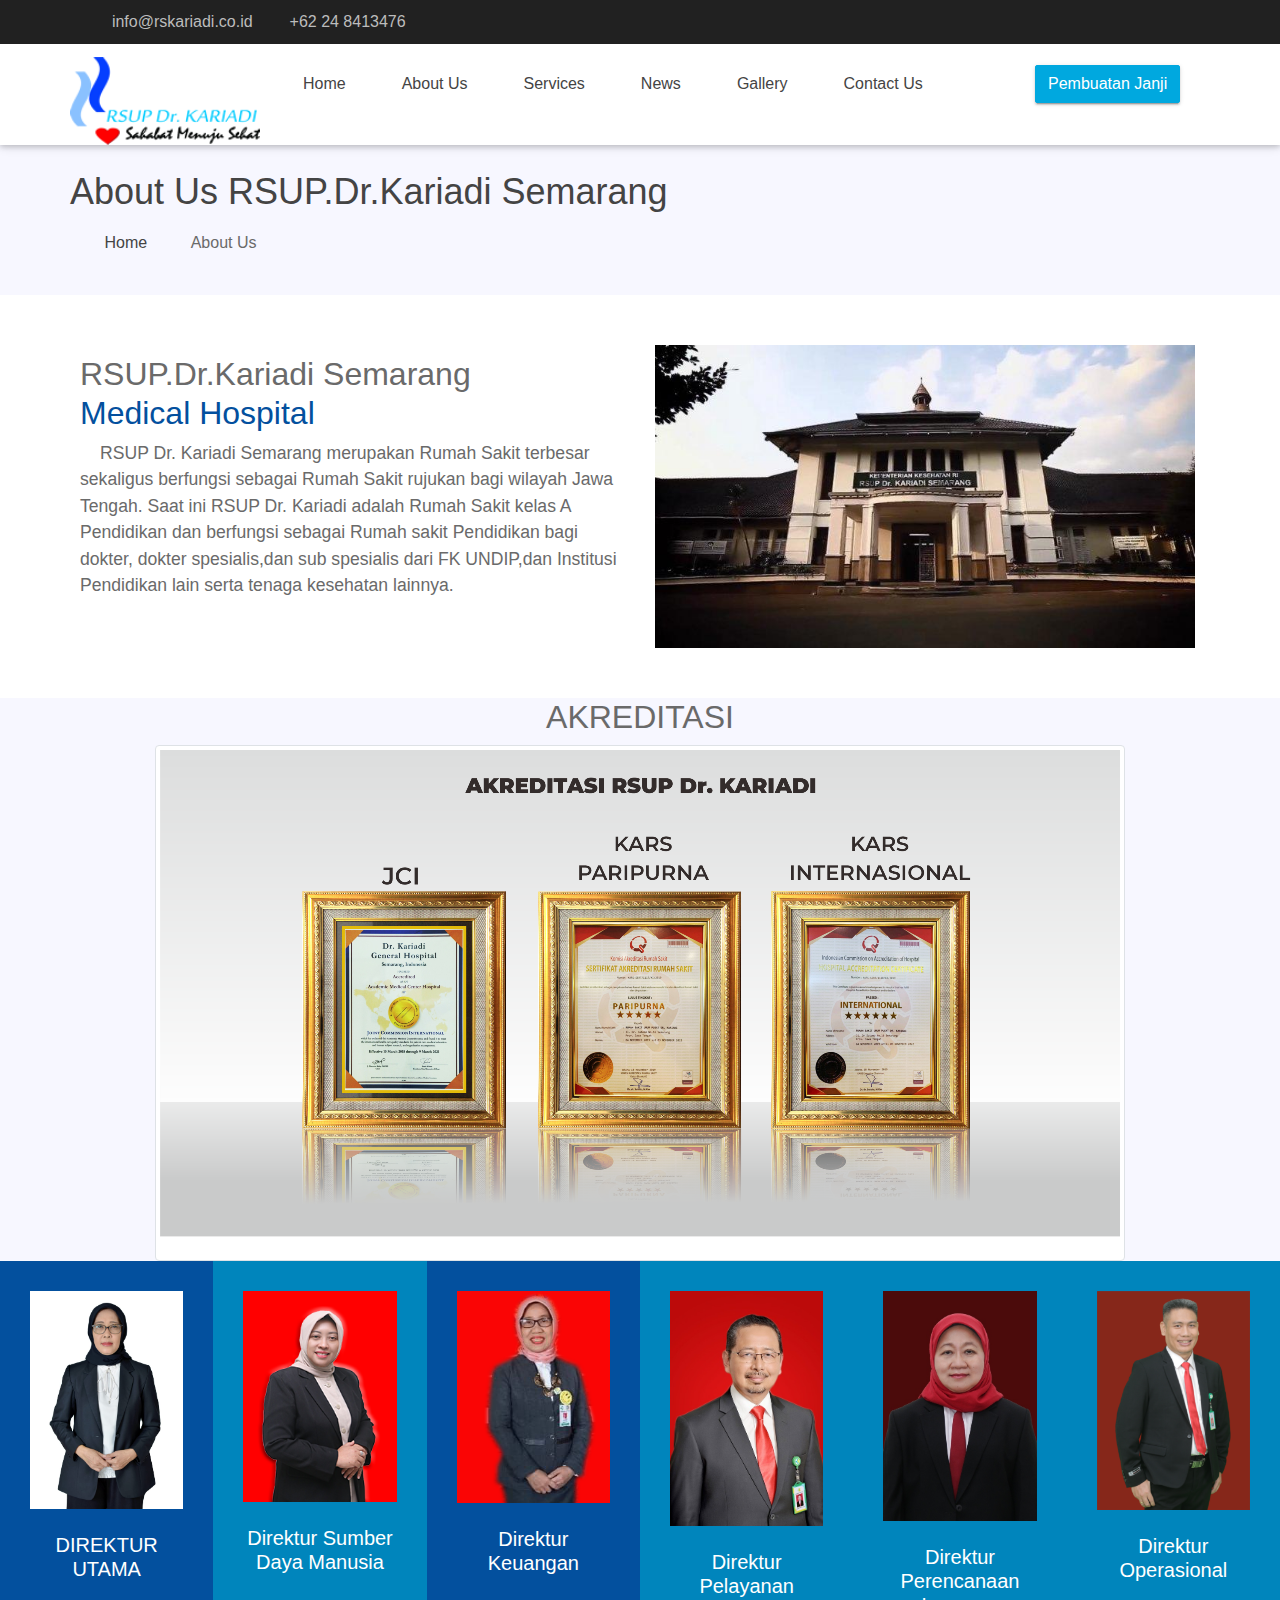
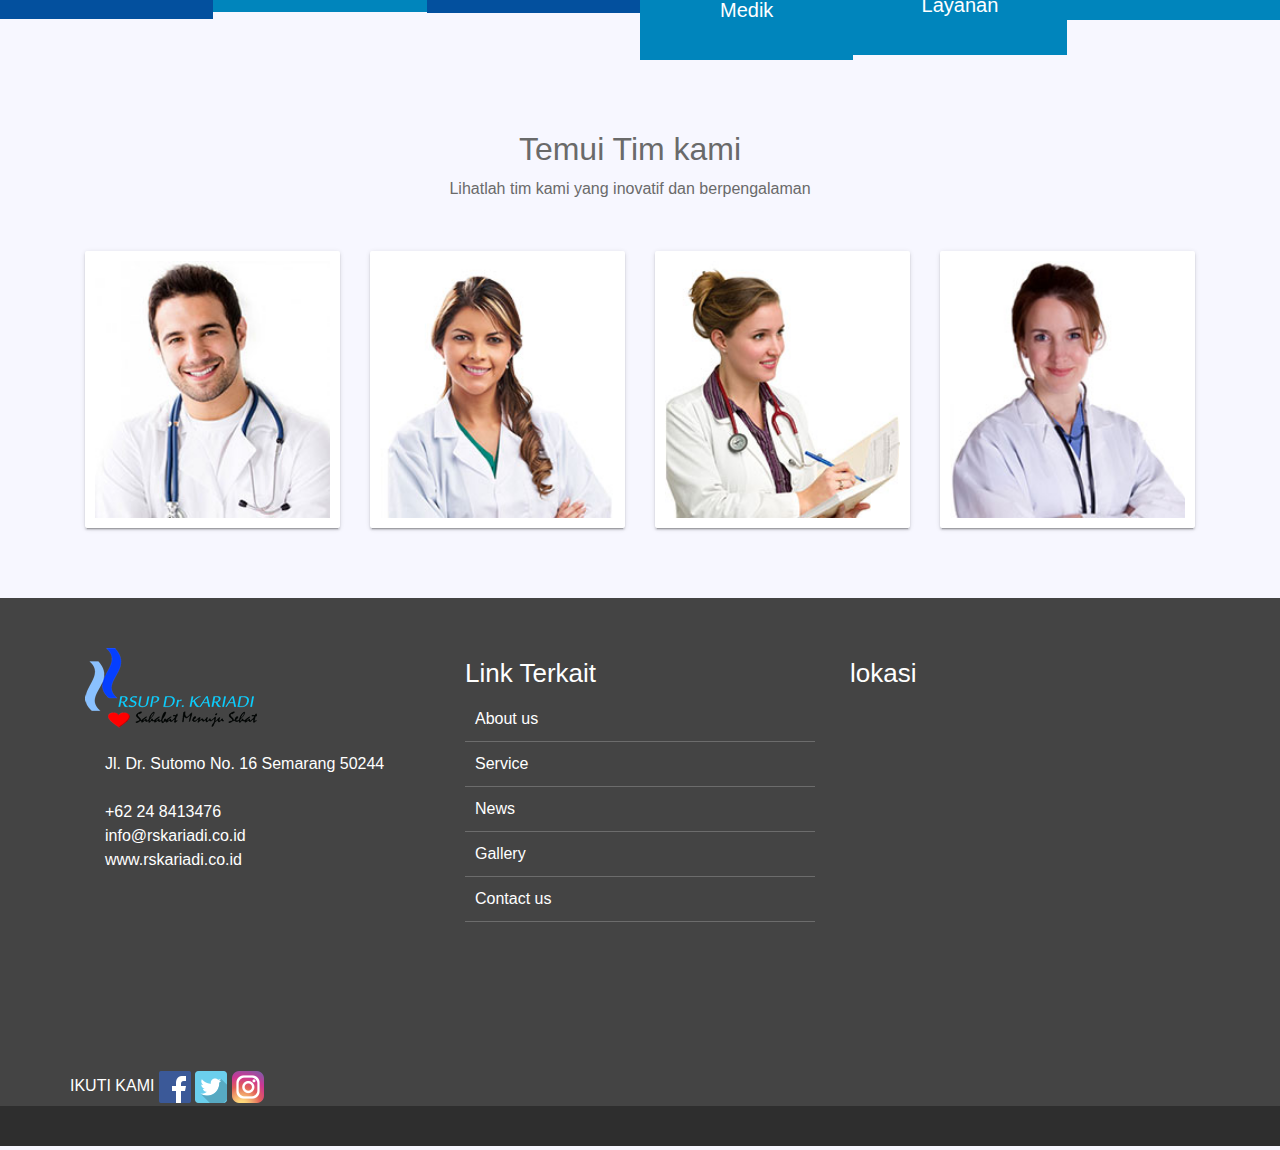
==== commit 0f69207a: "upload" ====
--- a/aboutus.html
+++ b/aboutus.html
@@ -103,7 +103,7 @@
         <!--akreditasi -->
         <div class="text-center">
             <h2>AKREDITASI</h2>
-            <img src="d:\tugasutsdesainweb\img\AKREDITASI.png" class="img-thumbnail" alt="...">
+            <img src="img/AKREDITASI.png" class="img-thumbnail" alt="...">
         </div>
         <!-- ################# Key Features Starts Here#######################--->
 
